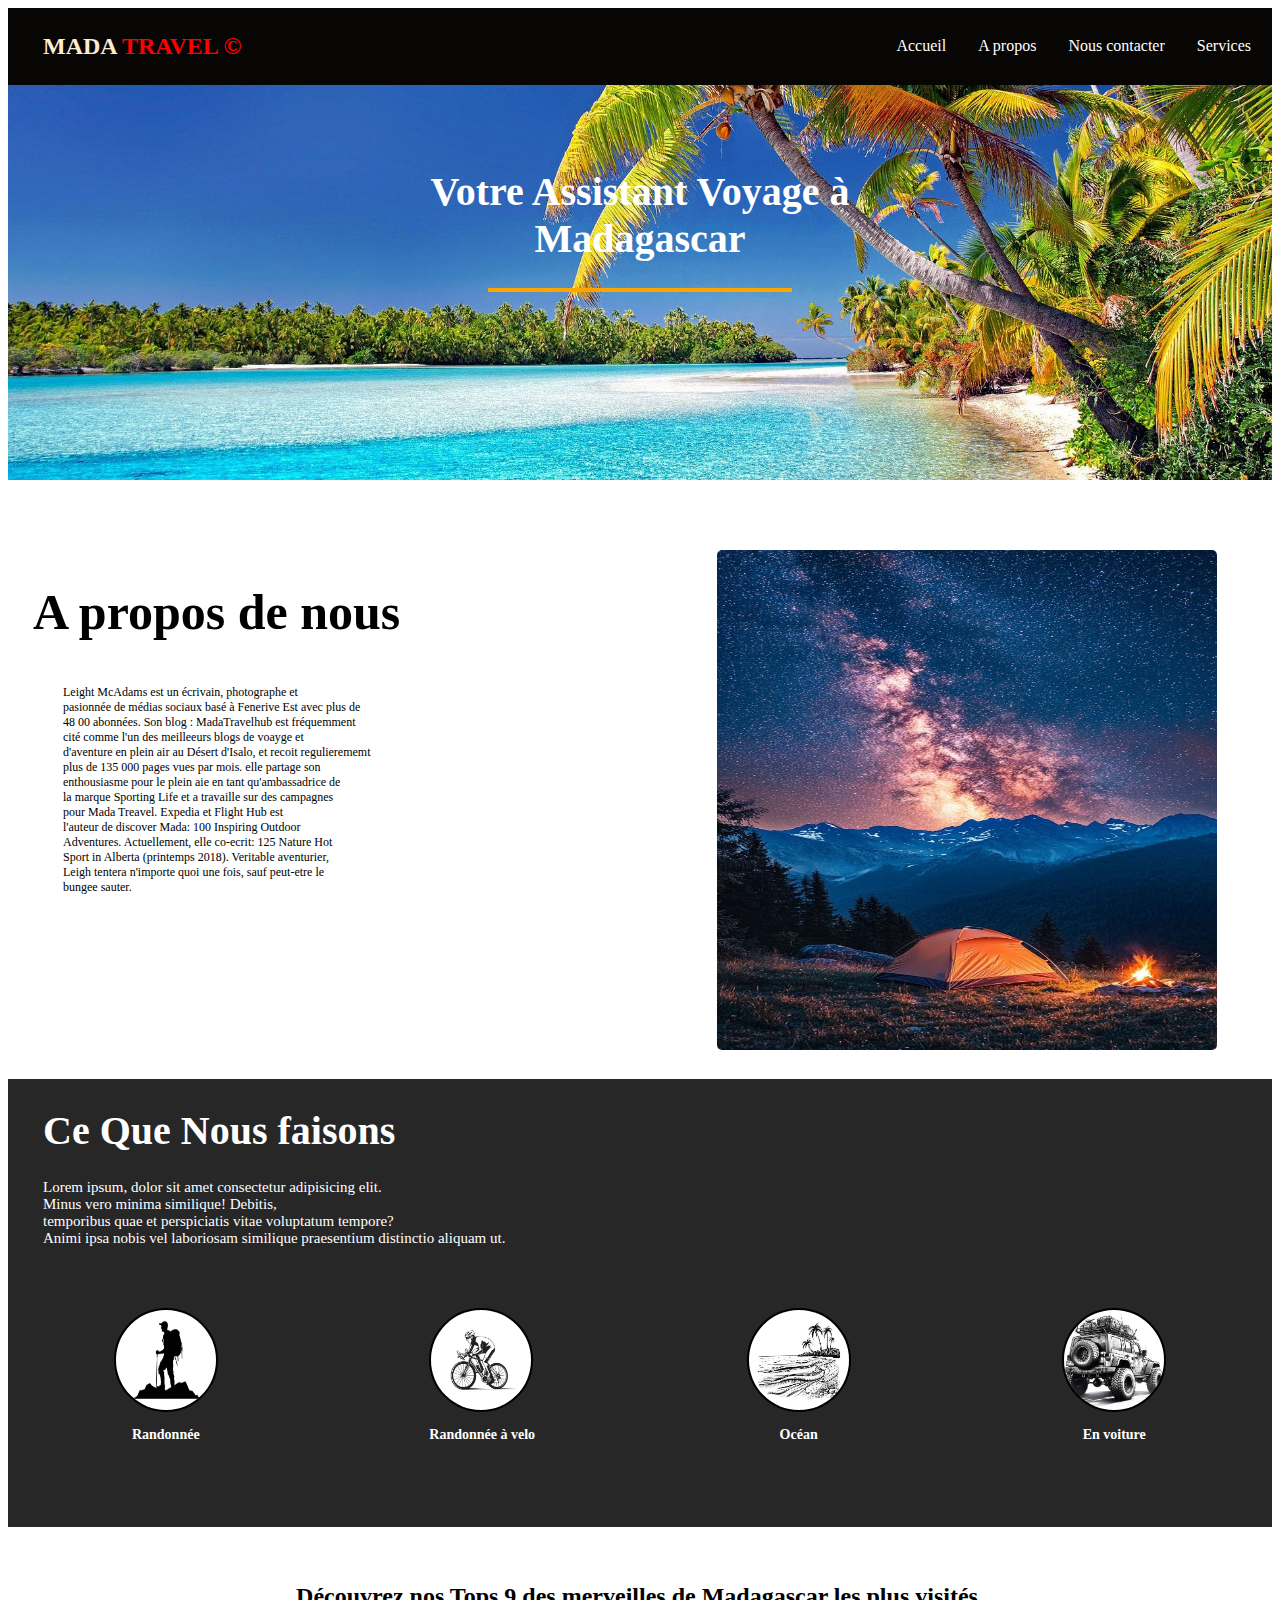
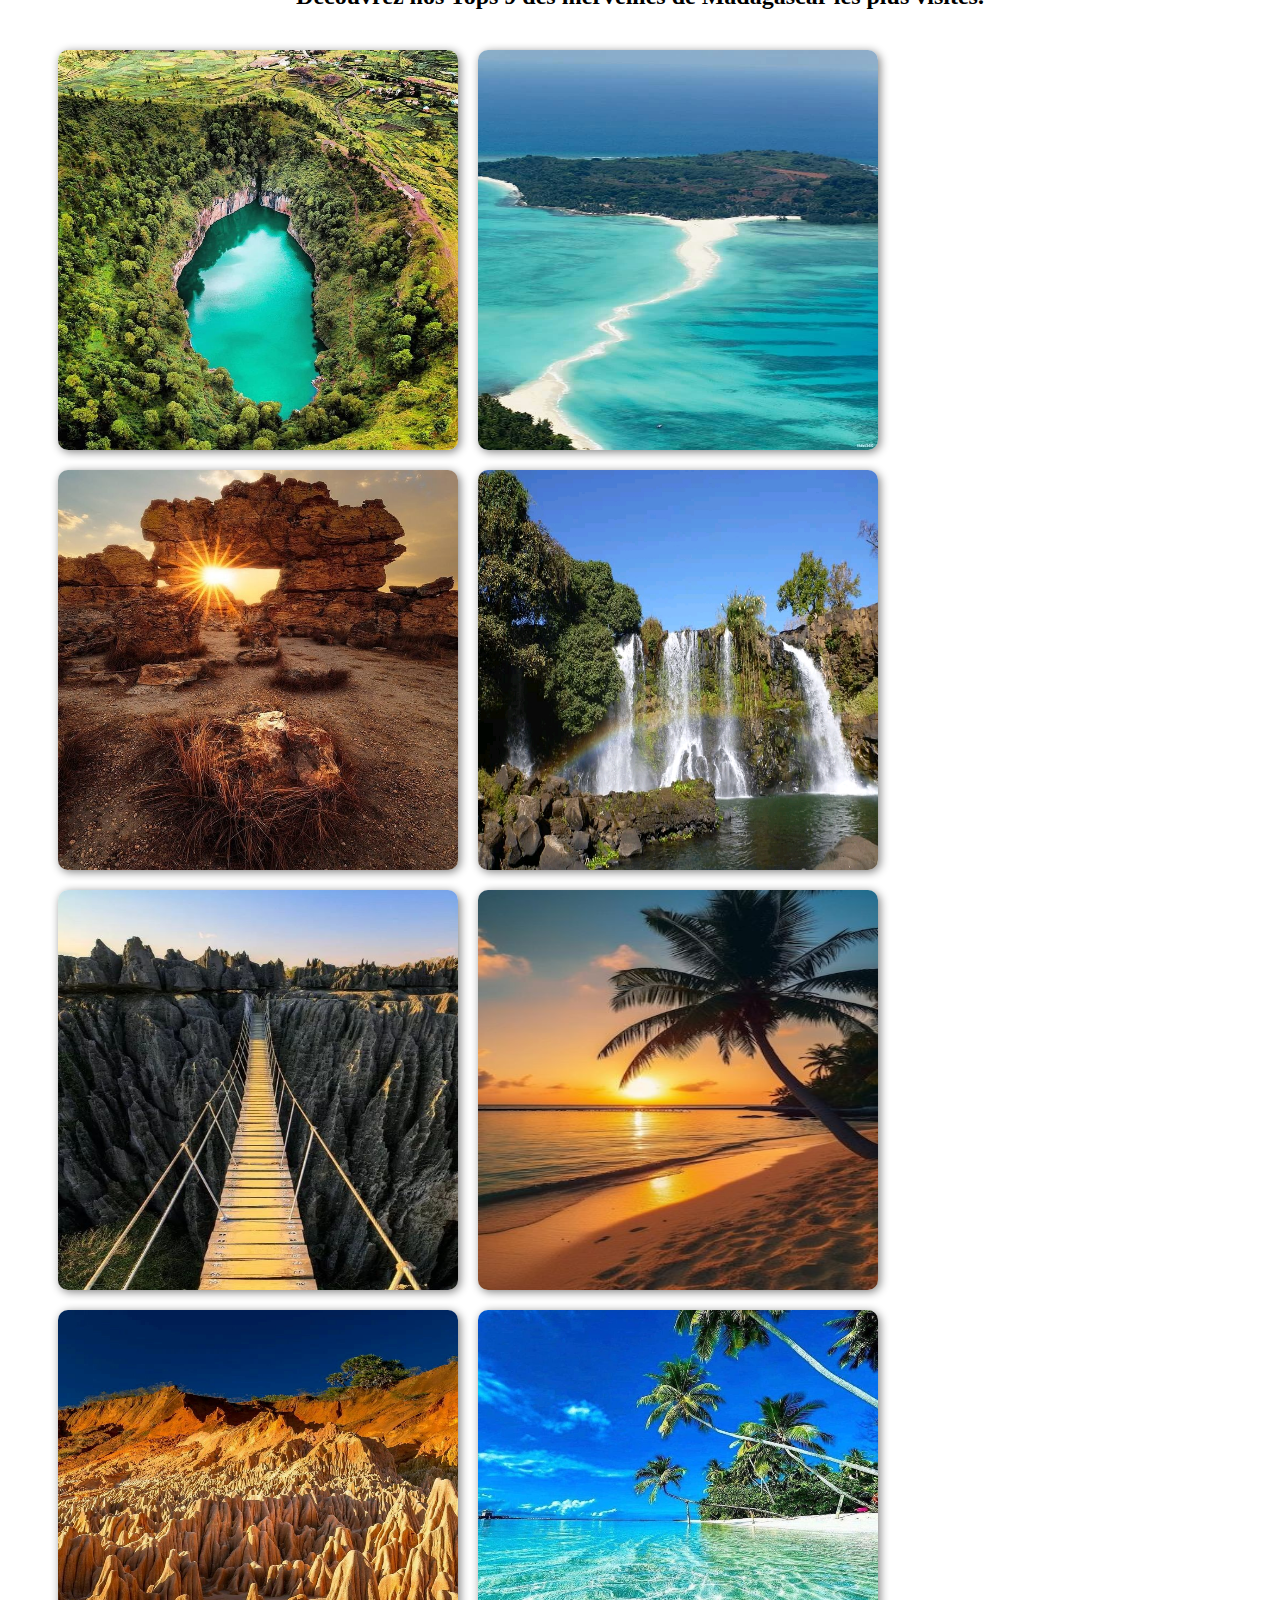
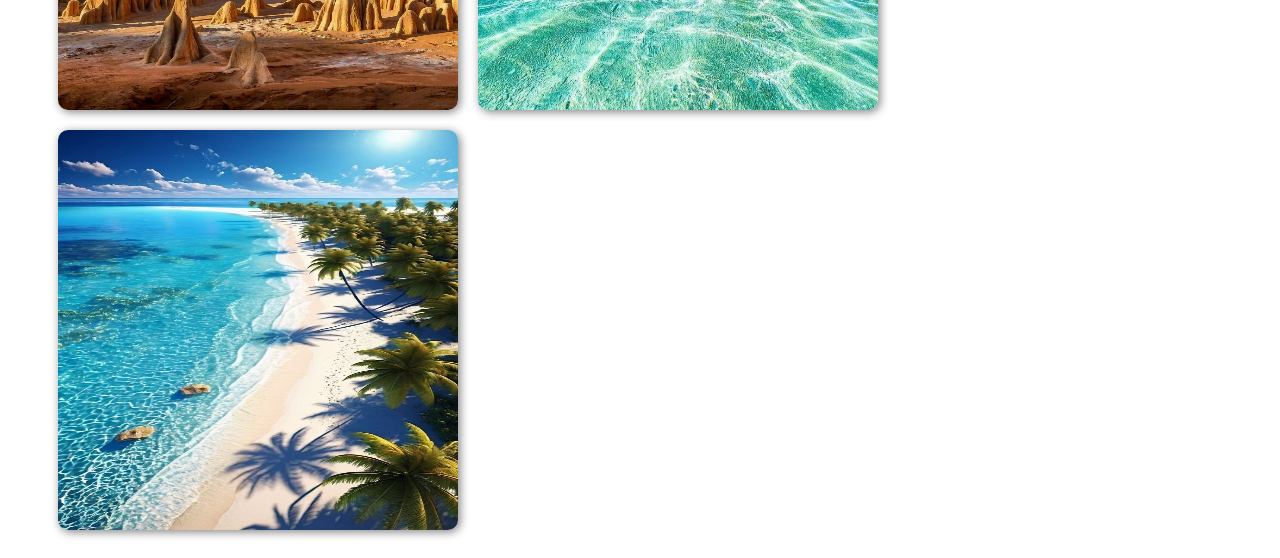
==== index.html @ a9b37504 "Message de validation" ====
<!DOCTYPE html>
<html lang="en">

<head>
    <meta charset="UTF-8">
    <meta name="viewport" content="width=device-width, initial-scale=1.0">
    <title>Document</title>
    <link rel="stylesheet" href="style.css" type="text/css">
    <link rel="stylesheet" href="fonts/fontawesome.css">
</head>

<body>
    <nav class="navbar">
        <div class="logo">
            <h2><span>MADA</span><span style="color: red;"> TRAVEL &copy</span></h2>
        </div>

        <div class="navbar-links">
            <ul>
                <li><a href="#" target="_blank">Accueil</a></li>
                <li><a href="about/about.html" target="_blank">A propos</a></li>
                <li><a href="contact/contact.html" target="_blank">Nous contacter</a></li>
                <li><a href="service/service.html" target="_blank">Services</a></li>
            </ul>
        </div>
    </nav>

    <body>
        <div class="container">
            <div class="text">
                <br><br>
                <h1>Votre Assistant Voyage à <br>
                    Madagascar</h1>
                <hr style="border: 2px solid orange; width: 300px;">
            </div>
        </div>
        <div>

            <div class="page">
                <div>
                    <h1 class="titre2">A propos de nous</h1>
                    <article>Leight McAdams est un écrivain, photographe et <br>
                        pasionnée de médias sociaux basé à Fenerive Est avec plus de <br>
                        48 00 abonnées. Son blog : MadaTravelhub est fréquemment <br> cité
                        comme l'un des meilleeurs blogs de voayge et <br>
                        d'aventure en plein air au Désert d'Isalo, et recoit regulierememt <br>
                        plus de 135 000 pages vues par mois. elle partage son <br>
                        enthousiasme pour le plein aie en tant qu'ambassadrice de <br>
                        la marque Sporting Life et a travaille sur des campagnes <br>
                        pour Mada Treavel. Expedia et Flight Hub est <br>
                        l'auteur de discover Mada: 100 Inspiring Outdoor <br>
                        Adventures. Actuellement, elle co-ecrit: 125 Nature Hot <br>
                        Sport in Alberta (printemps 2018). Veritable aventurier, <br>
                        Leigh tentera n'importe quoi une fois, sauf peut-etre le <br>
                        bungee sauter.
                    </article>
                </div>
                <div>
                    <img src="photo/a propos.jpg" alt="">
                </div>

            </div>
        </div>
        <section>
            <div class="container-flex">
                <div class="present">
                    <br>

                    <H1>Ce Que Nous faisons</H1>
                    <p>Lorem ipsum, dolor sit amet consectetur adipisicing elit. <br>
                        Minus vero minima similique! Debitis, <br>
                        temporibus quae et perspiciatis vitae voluptatum tempore? <br>
                        Animi ipsa nobis vel laboriosam similique
                        praesentium distinctio aliquam ut.
                    </p>
                </div>
            </div>
            <br><br>

            <div class="container">
                <div class="randonnée">
                    <img src="photo/homme.JPG" alt="randonnée" width="100px" height="100px"
                        style="border-radius: 120px; border: 2px solid black;">
                    <h2>Randonnée</h2>
                </div>
                <div class="randonnée_à_velo">
                    <img src="photo/velo.JPG" alt="velo" width="100px"
                        style="border-radius: 120px; border: 2px solid black;">
                    <h2>Randonnée à velo</h2>
                </div>
                <div class="Ocean">
                    <img src="photo/ocean.JPG" alt="Ocean" width="100px" height="100px"
                        style="border-radius: 120px; border: 2px solid black;">
                    <h2>Océan</h2>
                </div>
                <div class="Voiture">
                    <img src="photo/voiture.JPG" alt="Voiture" width="100px"
                        style="border-radius: 120px; border: 2px solid black;">
                    <h2>En voiture</h2>
                </div>

            </div>
            <br><br><br><br>
        </section>
        <br><br>
        <section class="sect">
            <h2 style="text-align: center;">Découvrez nos Tops 9 des merveilles de Madagascar les plus visités.</h2>
            <div class="lists">
                <div class="card">
                    <div class="front">
                        <img src="photo/tritriva.jpg" alt="1" width="400px" height="400px">
                    </div>
                    <div class="back">
                        <p style="text-align: center;"> <strong> Le Lac Tritriva, </strong><br><br>
                            situé à environ 20 kilomètres à l'ouest d'Antsirabe, <br>
                            est un lac de cratère volcanique niché dans les Hautes <br>
                            Terres centrales de Madagascar. <br><br>
                            Ce lac est réputé pour ses eaux aux teintes bleu-vert vibrantes, <br>
                            qui changent en fonction de la lumière et des <br>
                            conditions météorologiques2.</p>
                    </div>
                    <!--  -->

                </div>
                <div class="card">
                    <div class="front">
                        <img src="photo/iranja.jpg" alt="1" width="400px" height="400px">
                    </div>
                    <div class="back">
                        <p>Voici l'histoire de l'image 2.</p>
                    </div>
                </div>
                <div class="card">
                    <div class="front">
                        <img src="photo/soleil.jpg" alt="1" width="400px" height="400px">
                    </div>
                    <div class="back">
                        <p>Voici l'histoire de l'image 3.</p>
                    </div>
                </div>
                <div class="card">
                    <div class="front">
                        <img src="photo/sute.jpg" alt="1" width="400px" height="400px">
                    </div>
                    <div class="back">
                        <p>Voici l'histoire de l'image 4.</p>
                    </div>
                </div>
                <div class="card">
                    <div class="front">
                        <img src="photo/tetezana.jpg" alt="nos destinations" width="400px" height="400px">
                    </div>
                    <div class="back">
                        <p>Voici l'histoire de l'image 5.</p>
                    </div>
                </div>
                <div class="card">
                    <div class="front">
                        <img src="photo/fond fond.jpg" alt="1" width="400px" height="400px">
                    </div>
                    <div class="back">
                        <p>Voici l'histoire de l'image 6.</p>
                    </div>
                </div>
                <div class="card">
                    <div class="front">
                        <img src="photo/majamga.jpg" alt="1" width="400px" height="400px">
                    </div>
                    <div class="back">
                        <p>Voici l'histoire de l'image 7.</p>
                    </div>
                </div>
                <div class="card">
                    <div class="front">
                        <img src="photo/fond h1.jpg" alt="1" width="400px" height="400px">
                    </div>
                    <div class="back">
                        <p>Voici l'histoire de l'image 8.</p>
                    </div>
                </div>
                <div class="card">
                    <div class="front">
                        <img src="photo/plage.jpg" alt="1" width="400px" height="400px">
                    </div>
                    <div class="back">
                        <p>Voici l'histoire de l'image 9.</p>
                    </div>
                </div>
            </div>
        </section>

    </body>

</html>
---- style.css ----
.navbar {
    display: flex;
    justify-content: space-between;
    align-items: center;
    background-color: rgb(8, 5, 5);
    color: blanchedalmond;
    padding: 5px;
}


.navbar-links ul {
    margin: 0%;
    padding: 0%;
    display: flex;
    flex-wrap: wrap;
    list-style-type: none;
}

.navbar-links ul li a {
    text-decoration: none;
    color: white;
    display: block;
    padding: 1rem;
}

.navbar-links ul li a:hover {
    text-decoration: none;
    color: white;
    display: block;
    padding: 1rem;
    cursor: pointer;
    background-color: red;
    border-radius: 5px;
}

.logo h2 {
    margin-left: 30px;
}

.page {
    margin-top: -100px;
}

.text {
    background-image: url('photo/head.jpg');
    background-repeat: no-repeat;
    background-size: 100% auto;
    width: 100%;
    height: 200px;
    color: white;
    text-align: center;
    height: 500px;
    padding: 20px;


}

.text h1 {

    font-size: 40px;
}

.containers {}

.page {
    display: flex;
    flex-wrap: wrap;
    justify-content: space-between;
    padding: 25px;
}

.page article {
    font-size: 12px;
    padding: 10px;
    margin-left: 20px;
}

.titre2 {
    font-size: 50px;
    color: black;
    font-family: cursive;

}

.page img {

    height: 500px;
    width: 500px;
    margin-right: 30px;
    border-radius: 5px;


}


* {
    font-family: verdana;
}

section {
    background-color: rgb(39, 39, 39);
}

.present h1 {
    font-family: verdana;
    color: white;
    margin: 10px;
    font-size: 40px;
    padding-left: 10px;
    margin-left: 25px;

}

.present p {
    color: white;
    font-size: 15px;
    padding: 10px;
    margin-left: 25px;
    font-family: verdana;
}

.container {
    display: flex;
    flex-wrap: wrap;
    justify-content: space-around;

}

.container h2 {
    color: white;
    font-size: 14px;
    text-align: center;
    font-family: cursive;
}

.sect {
    background-color: white;
}

.lists {
    display: flex;
    flex-wrap: wrap;
    padding: 10px;
    margin-left: 30px;
}

.lists img {
    box-shadow: 2px 2px 10px grey;
    border-radius: 10px;
}

.lists .card {
    width: 400px;
    height: 400px;
    margin: 10px;
    perspective: 1000px;
}

.card {
    position: relative;
    width: 100%;
    height: 100%;
    transform-style: preserve-3d;
    transition: transform 0.8s;
}

.card:hover {
    transform: rotateY(180deg);
}

.front,
.back {
    position: absolute;
    width: 100%;
    height: 100%;
    backface-visibility: hidden;
}

.front {
    background-color: #fff;
}

.back {
    background-image: url(photo/tritriva.jpg);
    background-repeat: no-repeat;
    background-color: rgb(66, 65, 65);
    color: white;
    transform: rotateY(180deg);
    display: flex;
    align-items: center;
    justify-content: center;
    padding: 20px;
    box-sizing: border-box;
    border-radius: 10px;
    backdrop-filter: blur(20px);
}

.lists a {
    padding: 10px;
}
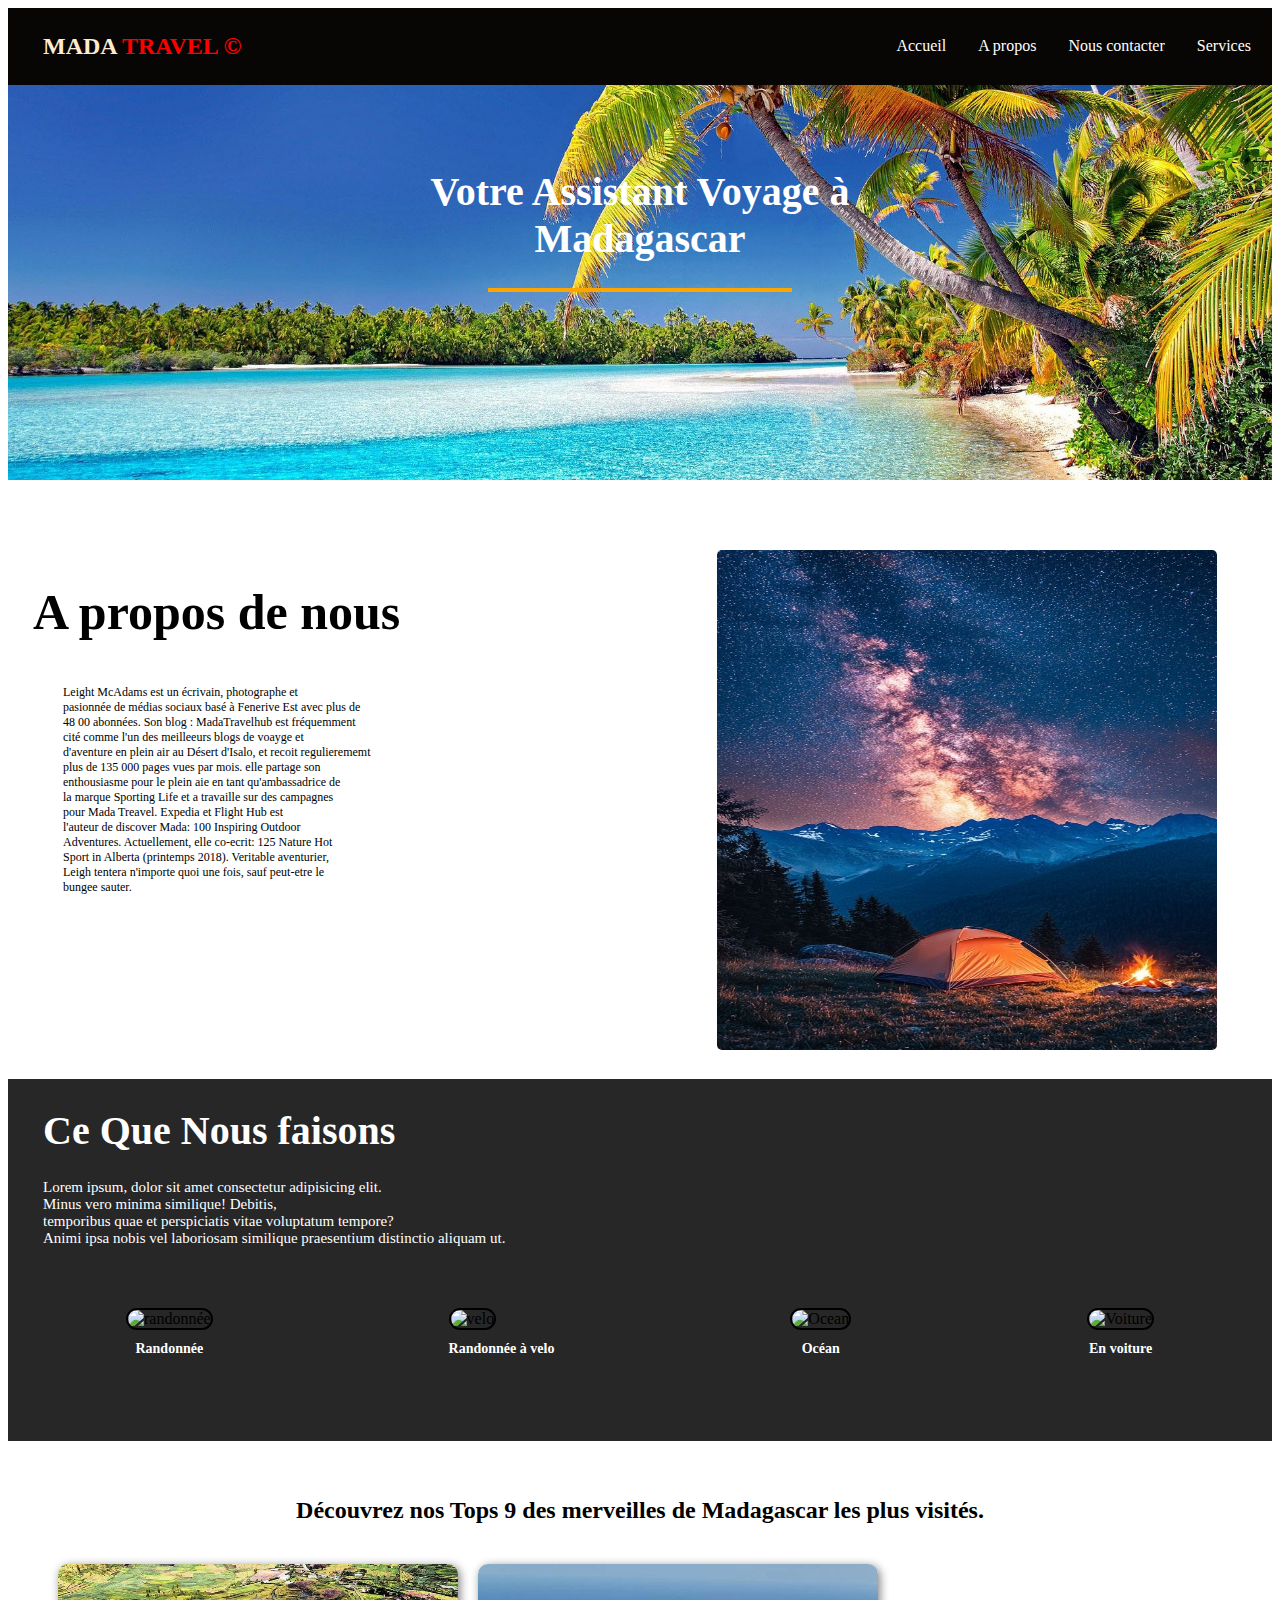
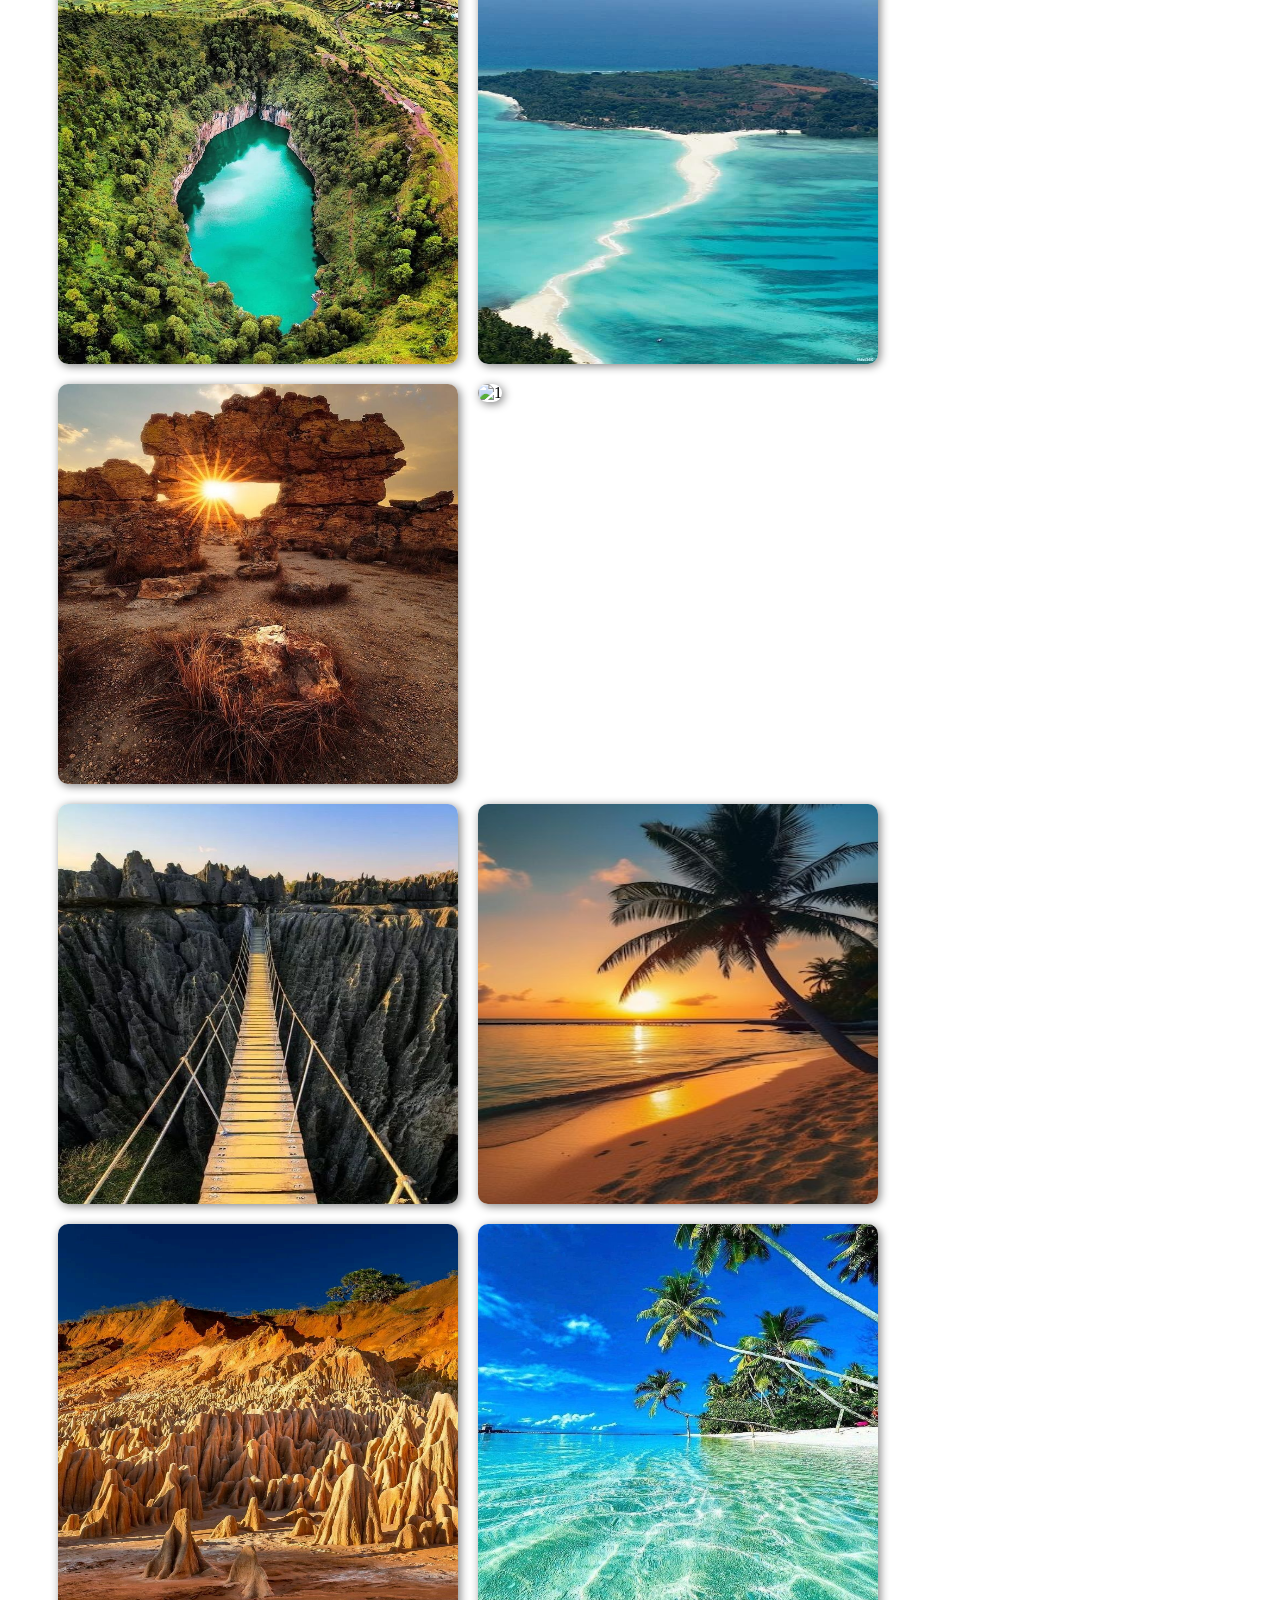
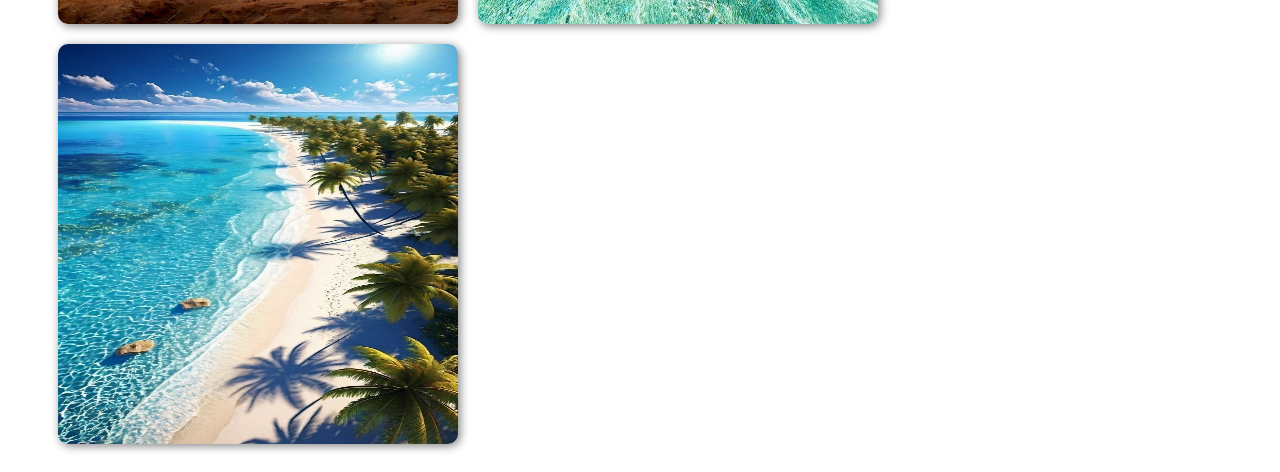
==== commit 9de80ceb: "modification page" ====
--- a/index.html
+++ b/index.html
@@ -127,7 +127,12 @@
                         <img src="photo/iranja.jpg" alt="1" width="400px" height="400px">
                     </div>
                     <div class="back">
-                        <p>Voici l'histoire de l'image 2.</p>
+                        <p style="text-align: center;"> <strong>NOSY Iranja</strong> <br><br>
+                            Nosy Iranja, se situe au large<br>
+                            de la fameuse cote nord-ouest de Madagscar, <br>
+                            baignant dans l'eau chaud du canal de Mozambique. <br>
+                            cette ile de l'ocean indien est en réalité formé de deux petits <br>
+                            ilots par un mince banc de sable blanc recouvert par l'eau à marée haute.</p>
                     </div>
                 </div>
                 <div class="card">
@@ -135,7 +140,10 @@
                         <img src="photo/soleil.jpg" alt="1" width="400px" height="400px">
                     </div>
                     <div class="back">
-                        <p>Voici l'histoire de l'image 3.</p>
+                        <p style="text-align: center;"> <strong>ISALO</strong><br><br>
+                            le parc national d'isalo est situé dans la région d'Ihorombe. <br>
+                            à environ 700 Km de la capital du pays. Il draine une population tres <br>
+                            importante de touristes. Ces dérnier sont attirés par ses nombreuses piscines naturelles</p>
                     </div>
                 </div>
                 <div class="card">
@@ -143,7 +151,11 @@
                         <img src="photo/sute.jpg" alt="1" width="400px" height="400px">
                     </div>
                     <div class="back">
-                        <p>Voici l'histoire de l'image 4.</p>
+                        <p style="text-align: center;"><strong>Chute de la lily</strong> <br><br>
+                            La Chute de la Lily se trouve dans la région d’Itasy,<br>
+                            District de Soavinandriana, Commune Ampefy. Elle est située à 5 km d’Ambodiamontana. <br>
+                            Pour y arriver, on passe par ces lieux : Mahiatrondro, Amparihy, <br>
+                            Antafofo.</p>
                     </div>
                 </div>
                 <div class="card">
@@ -151,7 +163,19 @@
                         <img src="photo/tetezana.jpg" alt="nos destinations" width="400px" height="400px">
                     </div>
                     <div class="back">
-                        <p>Voici l'histoire de l'image 5.</p>
+                        <p style="text-align: center;"><strong>Tsigy de BEMARAHA</strong><br><br>
+                            Le Parc National Bemaraha se trouve au Sud la Région Melaky, <br>
+                            à la limite Nord de la Région Menabe, <br>
+                            dans le centre Ouest de Madagascar. <br>
+                            Parc National classé Patrimoine Mondial au paysage de Tsingy de différentes formes où
+                            lémuriens, <br>
+                            oiseaux terrestres et aquatiques, chauves-souris, amphibiens, reptiles, <br>
+                            des mammifères endémiques et une flore de plus de 650 espèces de plantes sont répertoriés.
+
+                            Il constitue un château d’eau pour toute la partie en aval du plateau de Bemaraha, surtout
+                            au niveau du complexe Manambolomaty, qui est l’un des trois sites RAMSAR de Madagascar, et
+                            au niveau du grenier à riz de la région
+                        </p>
                     </div>
                 </div>
                 <div class="card">
--- a/style.css
+++ b/style.css
@@ -181,7 +181,7 @@
 }
 
 .back {
-    background-image: url(photo/tritriva.jpg);
+    background-image: url(photo/soleill.jpg);
     background-repeat: no-repeat;
     background-color: rgb(66, 65, 65);
     color: white;
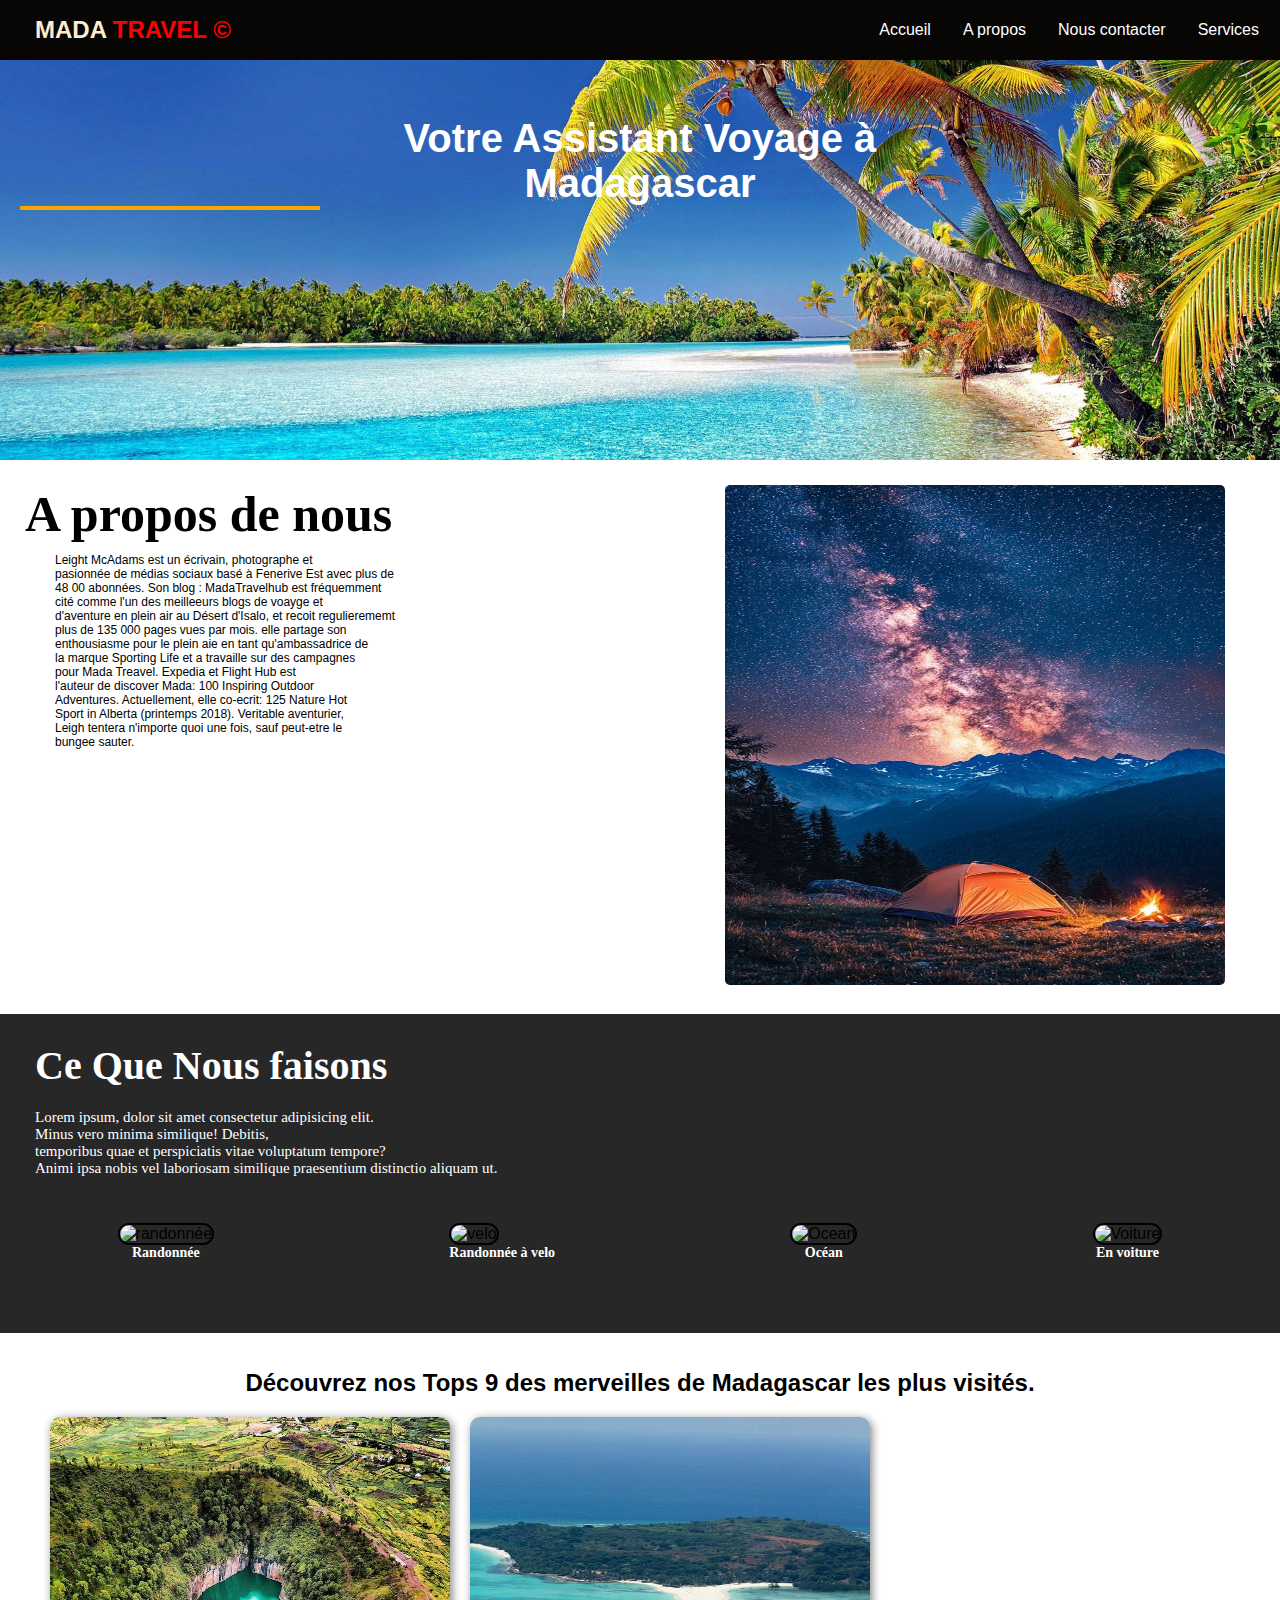
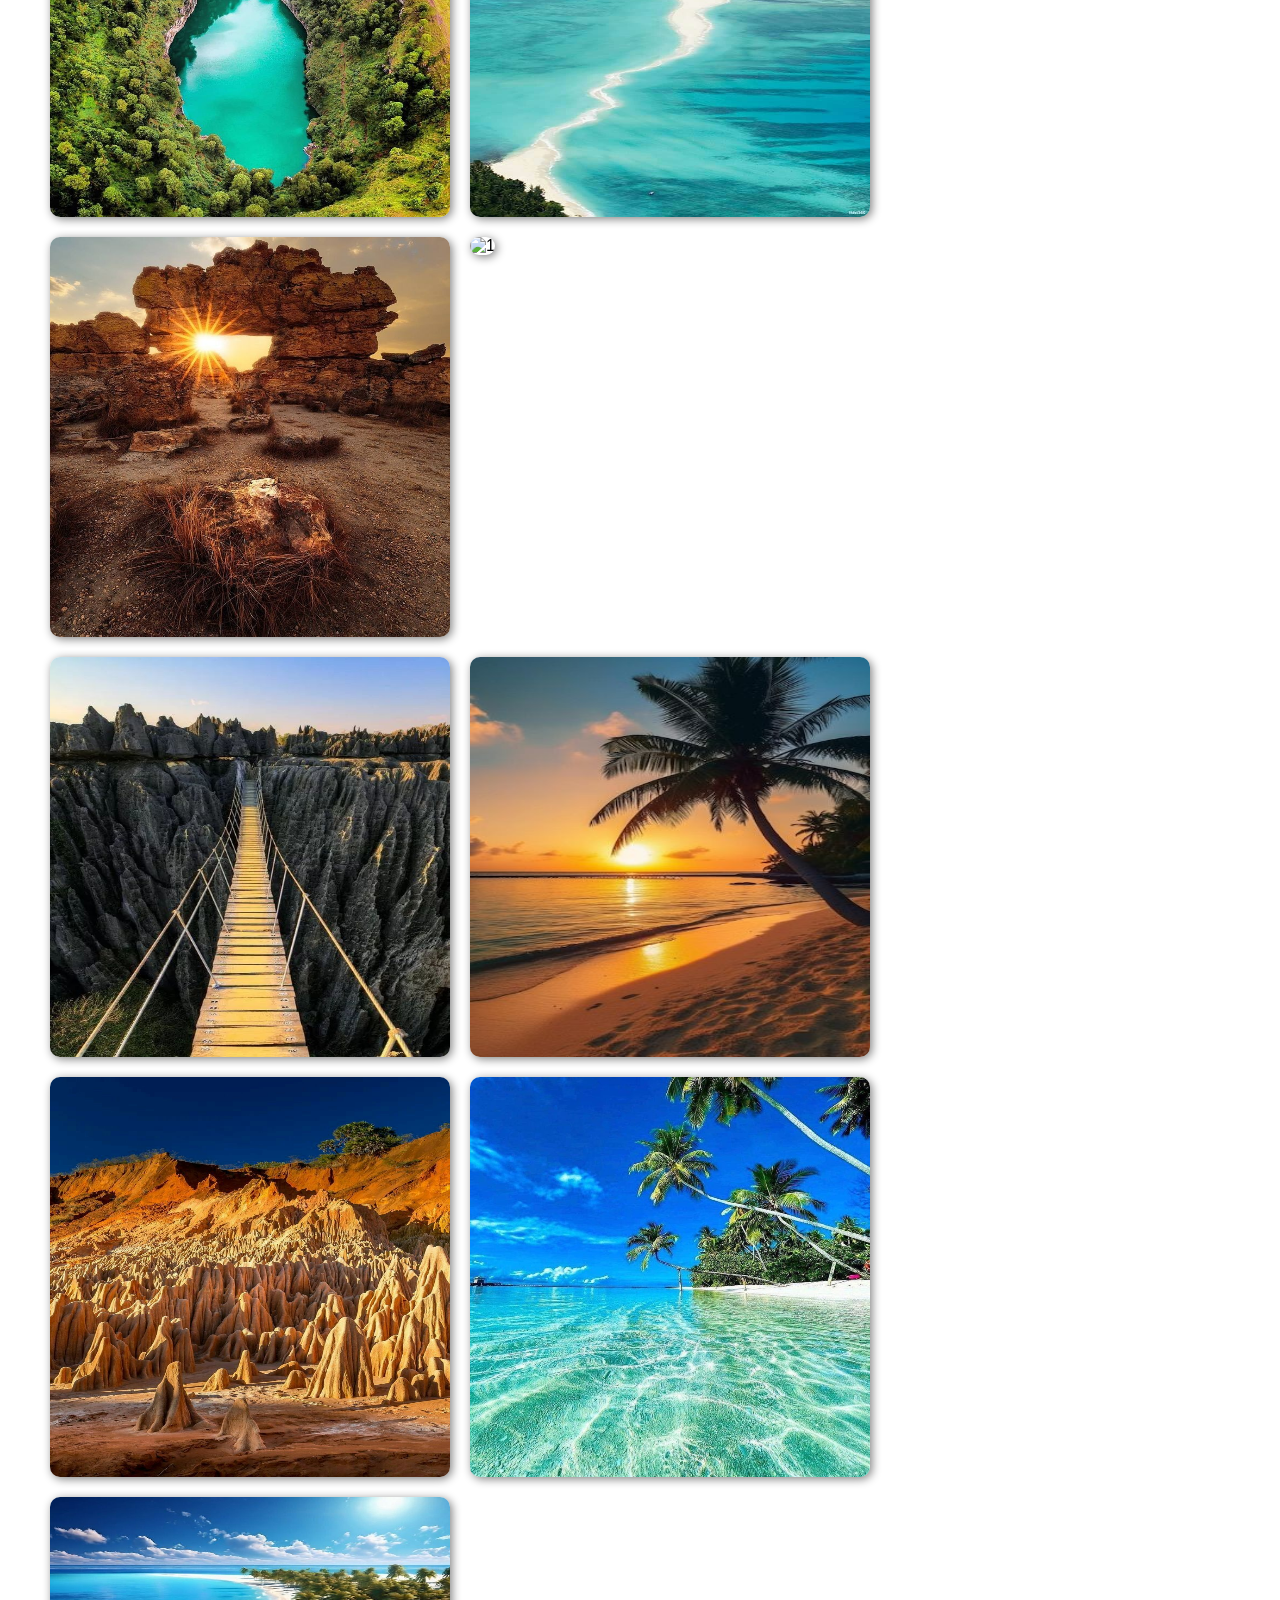
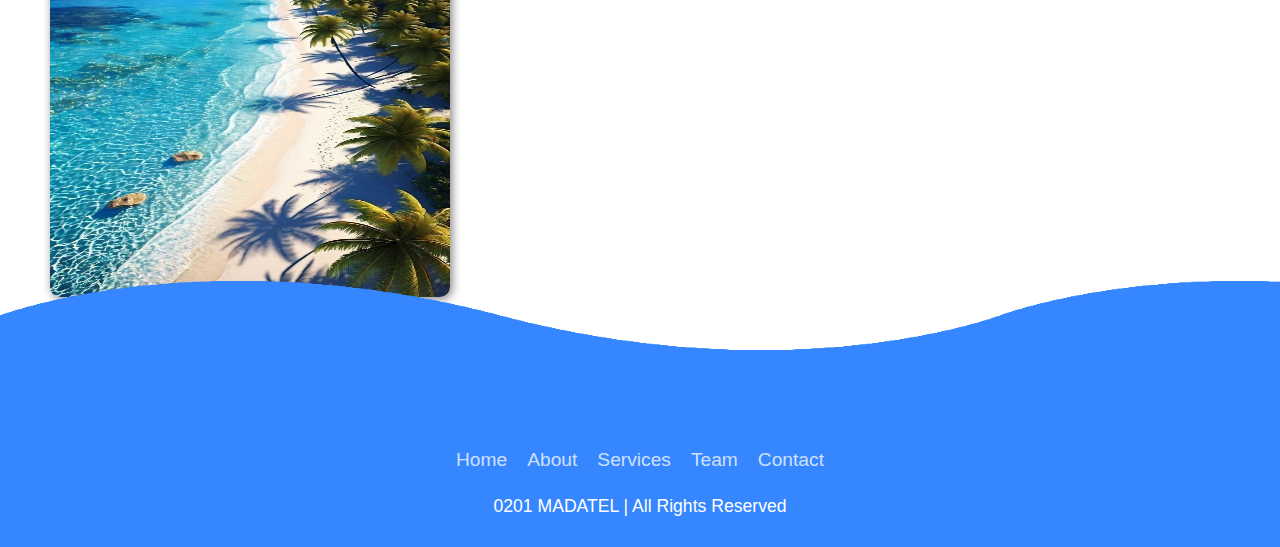
==== commit b837a8da: "premier committe de nantenaina vers main" ====
--- a/index.html
+++ b/index.html
@@ -212,7 +212,31 @@
                 </div>
             </div>
         </section>
-
+        <footer>
+            <div class="waves">
+                <div class="wave" id="wave1"></div>
+                <div class="wave" id="wave2"></div>
+                <div class="wave" id="wave3"></div>
+                <div class="wave" id="wave4"></div>
+            </div>
+            <ul class="social_icon">
+              <li><a href=""><ion-icon name="logo-facebook"></ion-icon></a></li>
+              <li><a href=""><ion-icon name="logo-twitter"></ion-icon></a></li>
+              <li><a href=""><ion-icon name="logo-linkedin"></ion-icon></a></li>
+              <li><a href=""><ion-icon name="logo-instagram"></ion-icon></a></li>
+            </ul>
+            <ul class="menu">
+                <li><a href="">Home</a></li>
+                <li><a href="">About</a></li>
+                <li><a href="">Services</a></li>
+                <li><a href="">Team</a></li>
+                <li><a href="">Contact</a></li>
+            </ul>
+             <p>0201 MADATEL | All Rights Reserved</p>
+         </footer>
+         <script type="module" src="https://unpkg.com/ionicons@7.1.0/dist/ionicons/ionicons.esm.js"></script>
+    <script nomodule src="https://unpkg.com/ionicons@7.1.0/dist/ionicons/ionicons.js"></script>
+    </html>      
     </body>
 
 </html>--- a/style.css
+++ b/style.css
@@ -197,4 +197,128 @@
 
 .lists a {
     padding: 10px;
-}+}
+@import url('https://fonts.googleapis.com/css?family=Poppins:200,300,400,500,600,700,800,900&display=swap');
+*
+{
+    margin: 0;
+    padding: 0;
+    box-sizing: border-box;
+    font-family: 'Poppins', sans-serif;
+}
+
+footer{
+    position: relative;
+    width: 100%;
+    background: #3586ff;
+    min-height: 100px;
+    padding: 20px 50px;
+    display: flex;
+    justify-content: center;
+    align-items: center;
+    flex-direction: column;
+    margin-top: 4rem;
+}
+footer .social_icon ,
+footer .menu
+{
+    position: relative;
+    display: flex;
+    justify-content: center;
+    align-items: center;
+    margin: 10px 0;
+    flex-wrap: wrap;
+}
+footer .social_icon li ,
+footer .menu
+{
+    list-style-type: none;
+}
+footer .social_icon li a 
+{
+    font-size: 2em;
+    color: #fff;
+    margin: 0 10px;
+    display: inline-block;
+    transition: 0.5s;
+}
+footer .social_icon li a:hover{
+    transform: translateY(-10px);
+}
+footer .menu li a
+{
+    font-size: 1.2em;
+    color: #fff;
+    margin: 0 10px;
+    display: inline-block;
+    text-decoration: none;
+    opacity: 0.75;
+}
+footer .menu li a:hover
+{
+   opacity: 1;
+}
+footer P{
+    color: #fff;
+    text-align: center;
+    margin-top: 15px;
+    margin-bottom: 10px;
+    font-size: 1.1em;
+}
+footer .wave{
+    position: absolute;
+    top: -100px;
+    left: 0;
+    width: 100%;
+    height: 100px;
+    background:  url(wave.png);
+    background-size: 1000px 100px;
+
+}
+footer .wave#wave1{
+    z-index: 1000;
+    opacity: 1;
+    bottom: 0;
+    animation: animateWave 4s linear infinite;
+}
+footer .wave#wave2{
+    z-index: 999;
+    opacity: 0.5;
+    bottom: 15px;
+    animation: animateWave_02 4s linear infinite;
+}
+footer .wave#wave3{
+    z-index: 1000;
+    opacity: 0.2;
+    bottom: 15px;
+    animation: animateWave 3s linear infinite;
+}
+footer .wave#wave2{
+    z-index: 999;
+    opacity: 0.7;
+    bottom: 20px;
+    animation: animateWave_02 3s linear infinite;
+}
+
+@keyframes animateWave{
+   0%
+   {
+    background-position-x: 1000px;
+   }
+   100%
+   {
+    background-position-x:0px;
+   }
+  
+}
+@keyframes animateWave_02{
+    0%
+    {
+     background-position-x: 1000px;
+    }
+    100%
+    {
+     background-position-x:1000px;
+    }
+   
+ }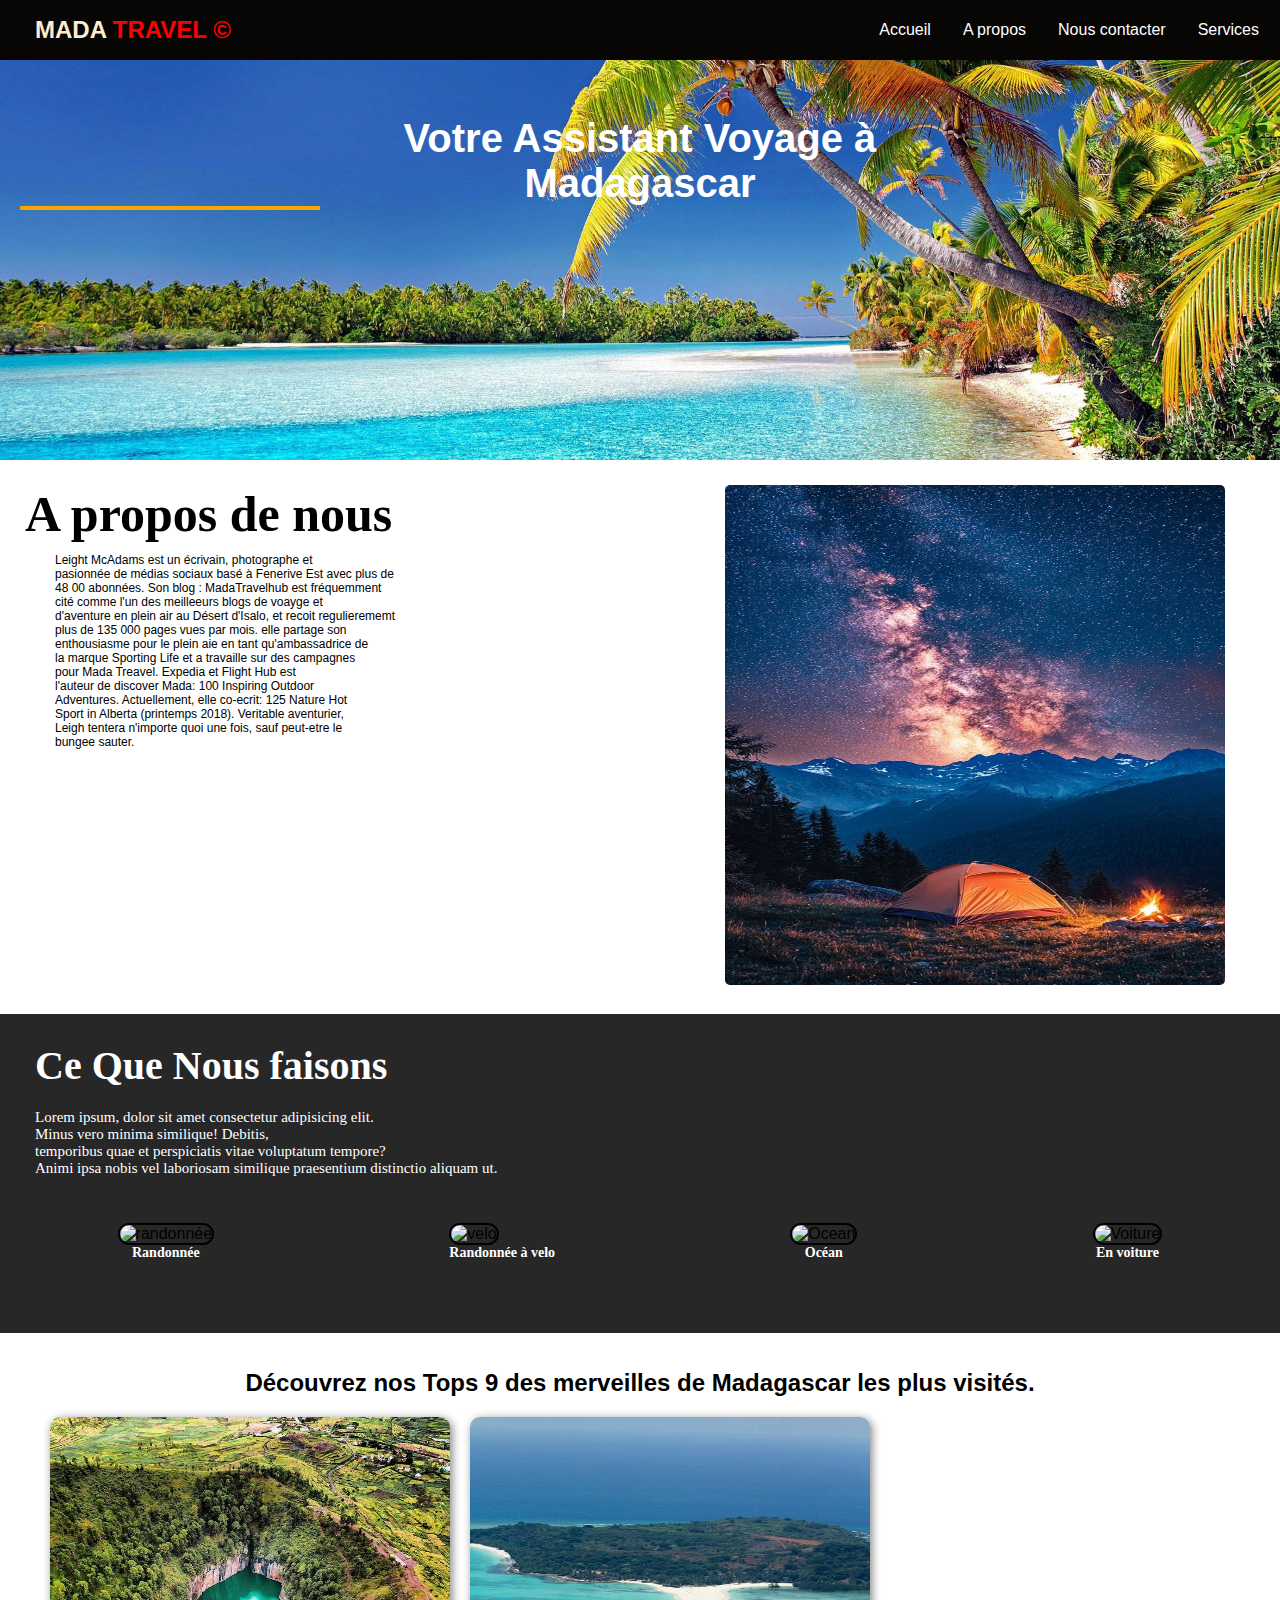
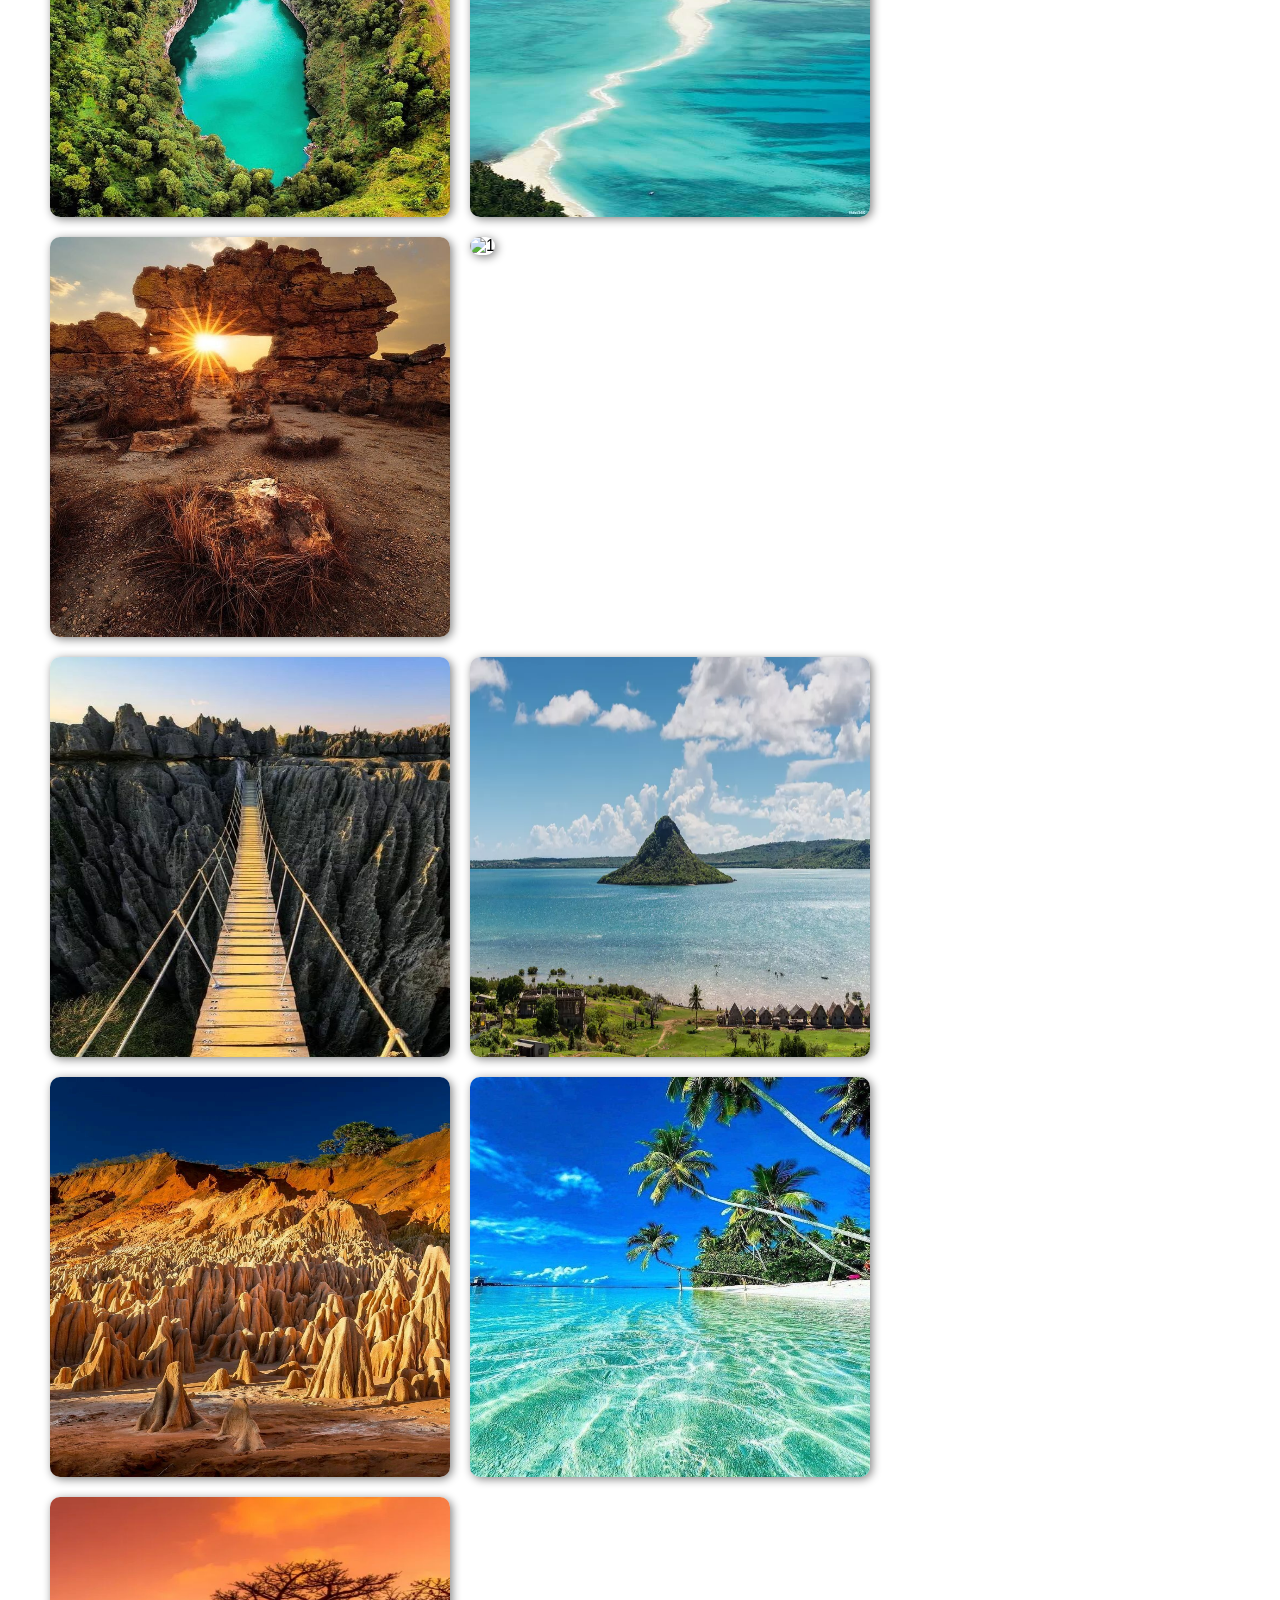
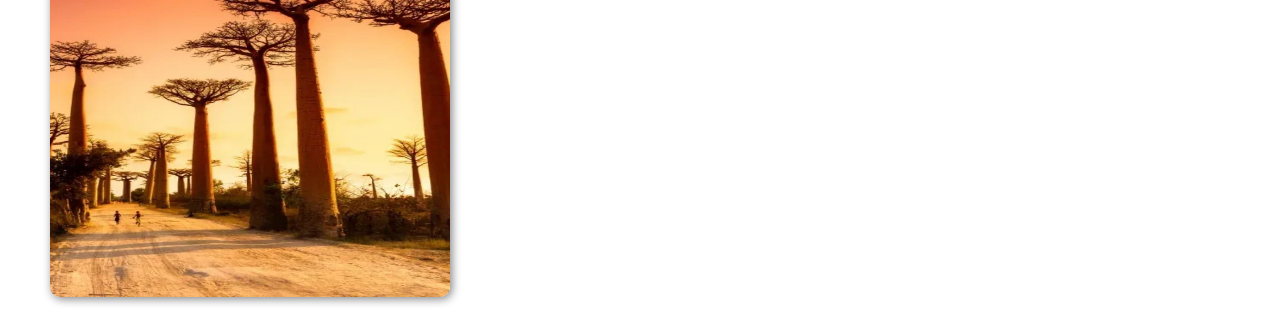
==== commit d682f3c9: "finition acceuil" ====
--- a/index.html
+++ b/index.html
@@ -180,10 +180,20 @@
                 </div>
                 <div class="card">
                     <div class="front">
-                        <img src="photo/fond fond.jpg" alt="1" width="400px" height="400px">
-                    </div>
-                    <div class="back">
-                        <p>Voici l'histoire de l'image 6.</p>
+                        <img src="photo/diego.webp" alt="1" width="400px" height="400px">
+                    </div>
+                    <div class="back">
+                        <p style="text-align: center;"> <strong>La mer d'Emeraude</strong> <br><br>
+                            La mer d'Émeraude est un lagon de Madagascar situé à l'entrée de la baie de Diego-Suarez,
+                            <br>
+                            à l'extrême Nord du pays. Site préservé du tourisme, <br>
+                            certains îlots déserts sont accessibles en embarquant sur des barques de pêcheurs depuis le
+                            village de Ramena.
+                            Il s'agit d'un vaste lagon caractérisé par une teinte turquoise due à sa faible profondeur
+                            en eau conjugué aux fonds sablonneux et est séparée de l'Océan Indien par une barrière de
+                            corail ainsi qu'un chapelet d'îlots. Les 3 principaux îlots sont Nosy Antaly Be, Nosy Diego
+                            et Nosy Suarez.
+                        </p>
                     </div>
                 </div>
                 <div class="card">
@@ -191,7 +201,16 @@
                         <img src="photo/majamga.jpg" alt="1" width="400px" height="400px">
                     </div>
                     <div class="back">
-                        <p>Voici l'histoire de l'image 7.</p>
+                        <p style="text-align: center;"><strong>AKARAFANTSIKA</strong> <br><br>
+                            Le parc est un refuge pour les lémuriens et les oiseaux endémiques. <br>
+                            Huit espèces de lémuriens ont été observées à Ankarafantsika dont les fameux Microcebus,
+                            <br>
+                            les plus petits primates au monde. 129 espèces d’oiseaux nichent dans la forêt
+                            d’Ankarafantsika, <br>
+                            véritable paradis des ornithologues. 75 d’entre elles en sont endémiques, <br>
+                            notamment le Pygargue de Madagascar, unique espèce de rapace diurne classée à l’état <br>
+                            critique (CR) en Afrique par l’IUCN en 2008.
+                        </p>
                     </div>
                 </div>
                 <div class="card">
@@ -199,44 +218,31 @@
                         <img src="photo/fond h1.jpg" alt="1" width="400px" height="400px">
                     </div>
                     <div class="back">
-                        <p>Voici l'histoire de l'image 8.</p>
-                    </div>
-                </div>
-                <div class="card">
-                    <div class="front">
-                        <img src="photo/plage.jpg" alt="1" width="400px" height="400px">
-                    </div>
-                    <div class="back">
-                        <p>Voici l'histoire de l'image 9.</p>
+                        <p style="text-align: center;"><strong>Antsanitia</strong><br><br>
+                            Antsanitia est l'une des pepites de l'ile. <br>
+                            Situe a quelque kilometre de Mahajanga, <br>
+                            Cette plage en vaut le detour! il est possible de se baigner dans une eau chaude et
+                            transparente, <br>
+                            d'apercevoir des lemurien et meme des baleines pour les plus chganceux! De plus, <br>
+                            cette plage de sable fin n'est pas soumise au touriste de massa. <br>
+                            Cachee par les forets et reliee par une route en terre, Antsanitia est bien gardee.</p>
+                    </div>
+                </div>
+                <div class="card">
+                    <div class="front">
+                        <img src="photo/baobab.jpg" alt="1" width="400px" height="400px">
+                    </div>
+                    <div class="back">
+                        <p style="text-align: center;"> <strong>Aller de baobab</strong><br><br>
+                            L'aller de baobab fait partie des plus beaux sites de la grande ile. <br>
+                            Veritable patrimoine national, <br>
+                            ce lieu, non loin de Morondava, <br>
+                            est incontournable lors d'un voyage au <strong>centre ouest de Madagascar</strong></p>
                     </div>
                 </div>
             </div>
         </section>
-        <footer>
-            <div class="waves">
-                <div class="wave" id="wave1"></div>
-                <div class="wave" id="wave2"></div>
-                <div class="wave" id="wave3"></div>
-                <div class="wave" id="wave4"></div>
-            </div>
-            <ul class="social_icon">
-              <li><a href=""><ion-icon name="logo-facebook"></ion-icon></a></li>
-              <li><a href=""><ion-icon name="logo-twitter"></ion-icon></a></li>
-              <li><a href=""><ion-icon name="logo-linkedin"></ion-icon></a></li>
-              <li><a href=""><ion-icon name="logo-instagram"></ion-icon></a></li>
-            </ul>
-            <ul class="menu">
-                <li><a href="">Home</a></li>
-                <li><a href="">About</a></li>
-                <li><a href="">Services</a></li>
-                <li><a href="">Team</a></li>
-                <li><a href="">Contact</a></li>
-            </ul>
-             <p>0201 MADATEL | All Rights Reserved</p>
-         </footer>
-         <script type="module" src="https://unpkg.com/ionicons@7.1.0/dist/ionicons/ionicons.esm.js"></script>
-    <script nomodule src="https://unpkg.com/ionicons@7.1.0/dist/ionicons/ionicons.js"></script>
-    </html>      
+
     </body>
 
 </html>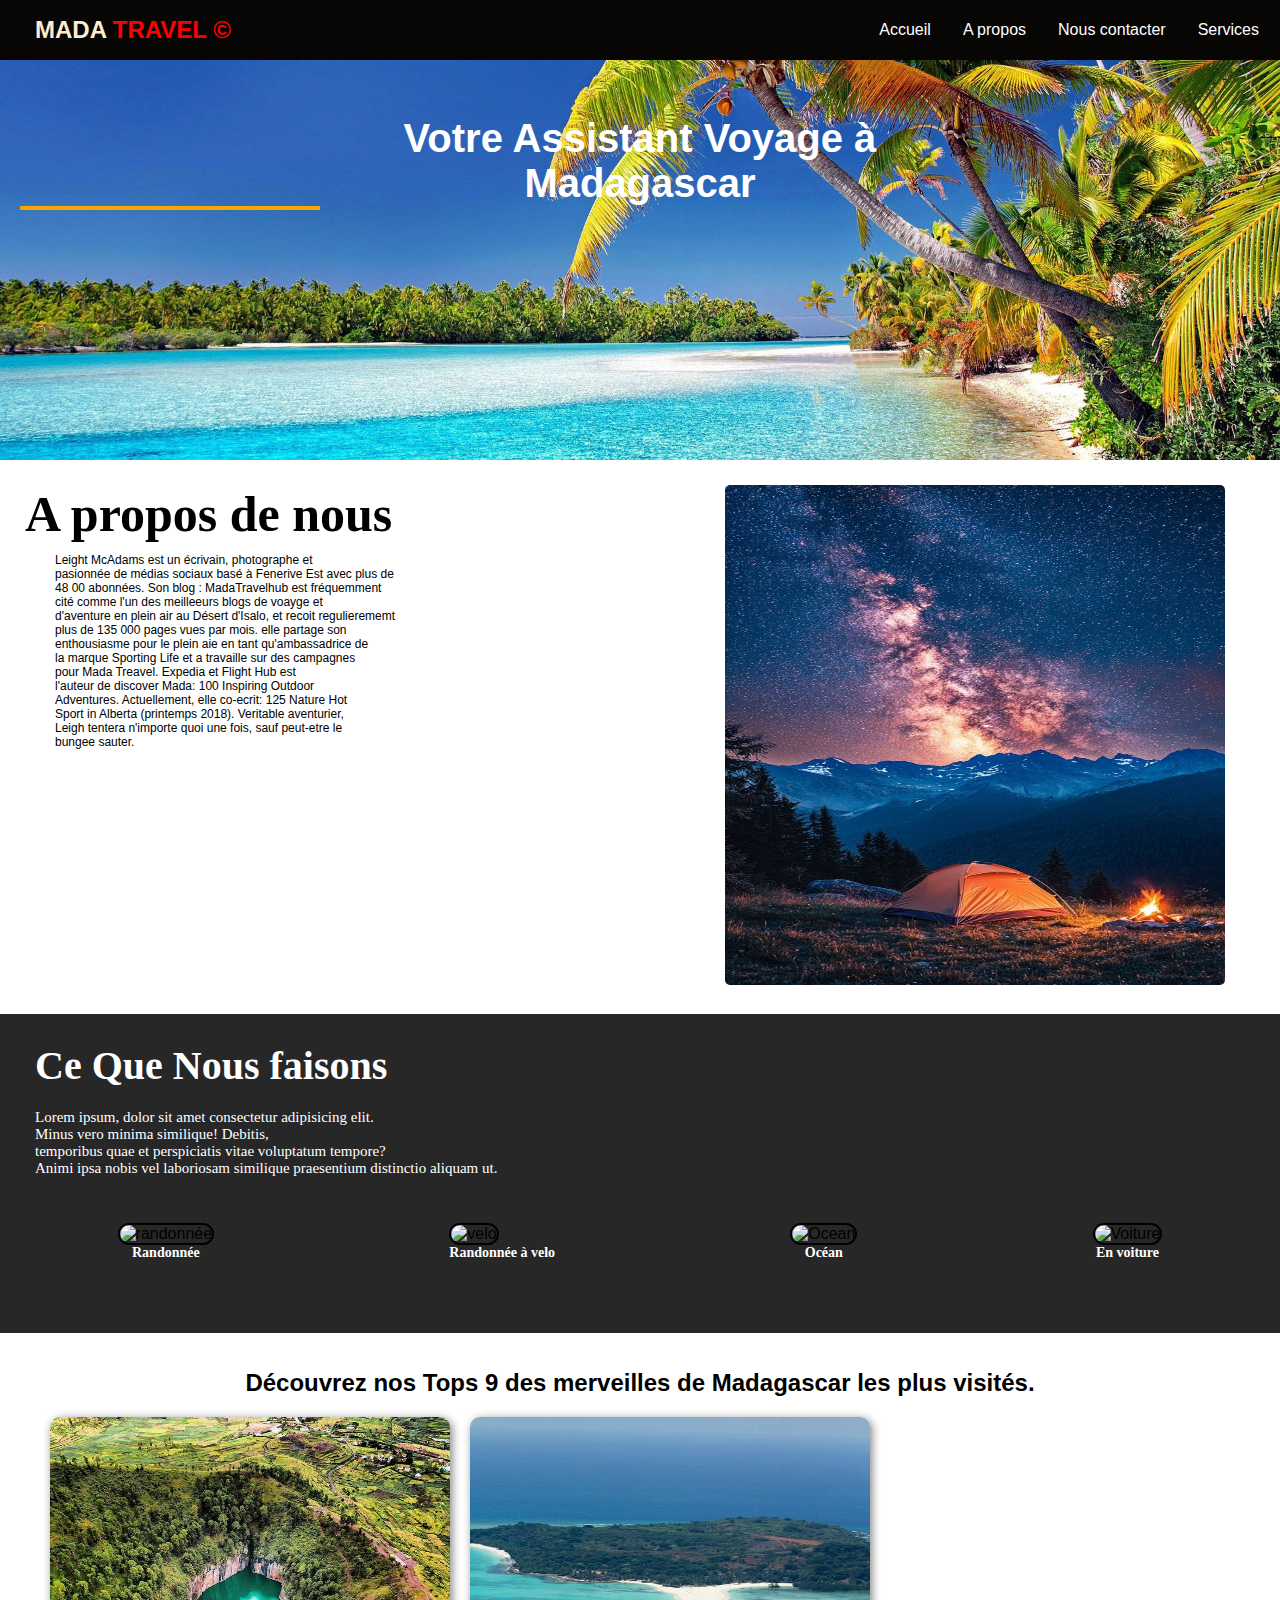
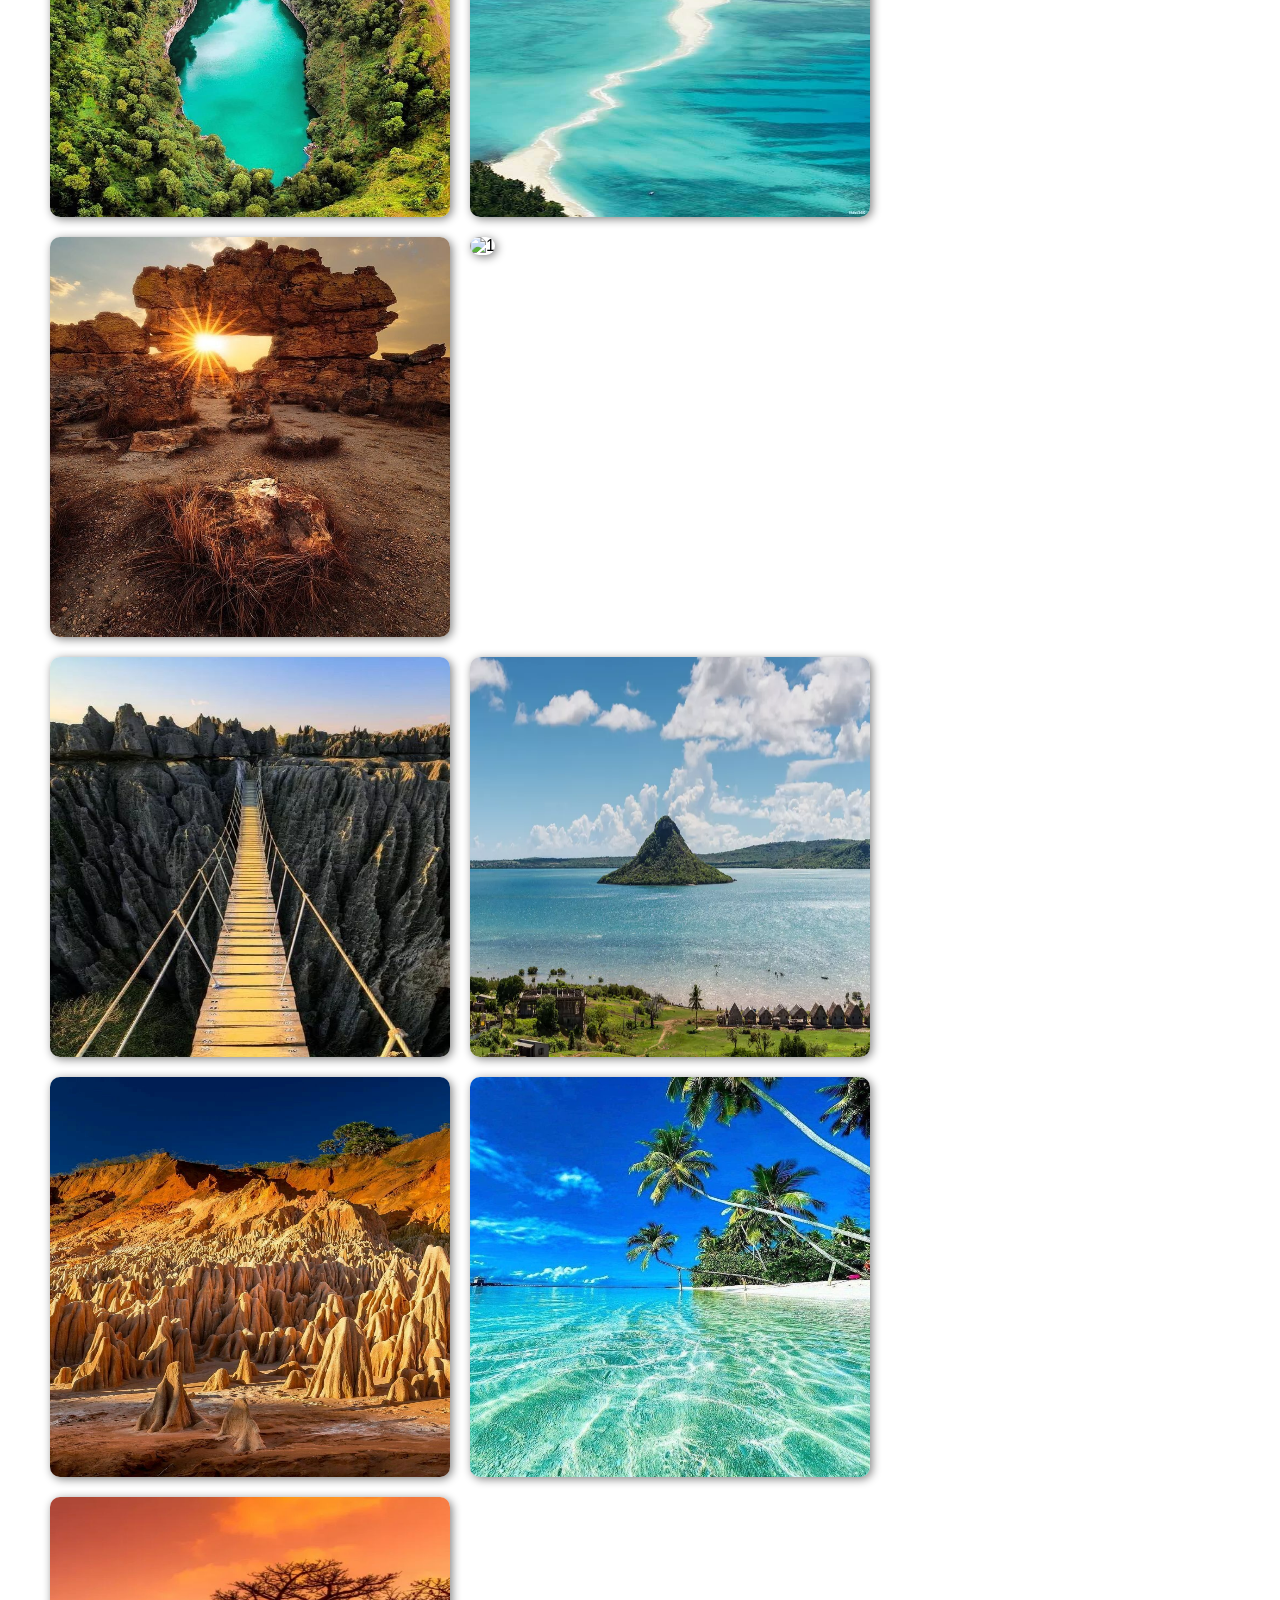
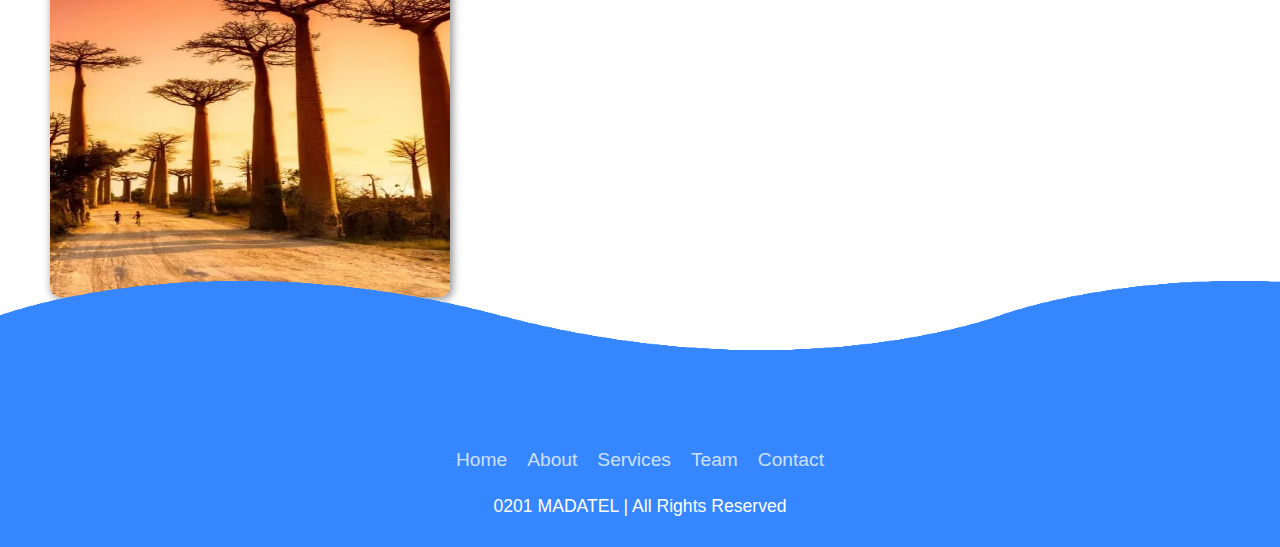
==== commit af9dc77e: "finition acceuil" ====
--- a/index.html
+++ b/index.html
@@ -242,7 +242,31 @@
                 </div>
             </div>
         </section>
-
+        <footer>
+            <div class="waves">
+                <div class="wave" id="wave1"></div>
+                <div class="wave" id="wave2"></div>
+                <div class="wave" id="wave3"></div>
+                <div class="wave" id="wave4"></div>
+            </div>
+            <ul class="social_icon">
+              <li><a href=""><ion-icon name="logo-facebook"></ion-icon></a></li>
+              <li><a href=""><ion-icon name="logo-twitter"></ion-icon></a></li>
+              <li><a href=""><ion-icon name="logo-linkedin"></ion-icon></a></li>
+              <li><a href=""><ion-icon name="logo-instagram"></ion-icon></a></li>
+            </ul>
+            <ul class="menu">
+                <li><a href="">Home</a></li>
+                <li><a href="">About</a></li>
+                <li><a href="">Services</a></li>
+                <li><a href="">Team</a></li>
+                <li><a href="">Contact</a></li>
+            </ul>
+             <p>0201 MADATEL | All Rights Reserved</p>
+         </footer>
+         <script type="module" src="https://unpkg.com/ionicons@7.1.0/dist/ionicons/ionicons.esm.js"></script>
+    <script nomodule src="https://unpkg.com/ionicons@7.1.0/dist/ionicons/ionicons.js"></script>
+    </html>      
     </body>
 
 </html>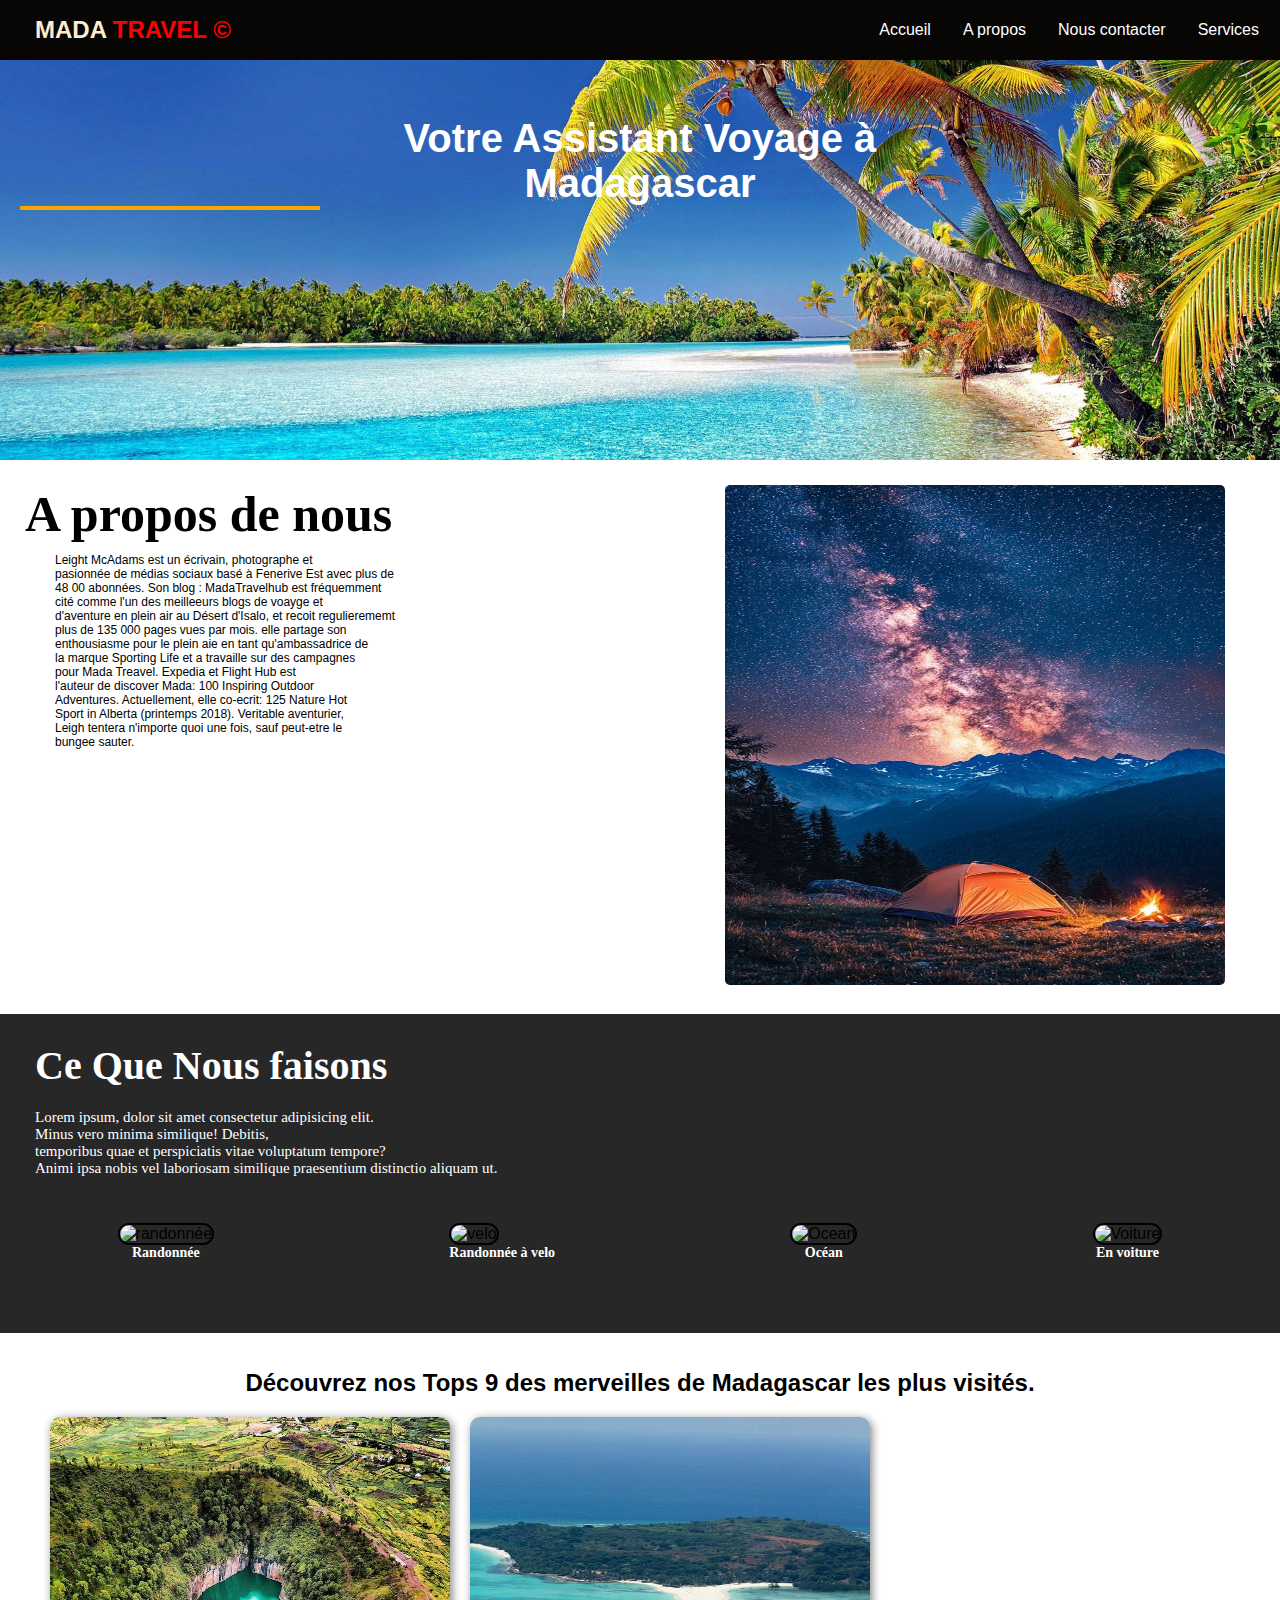
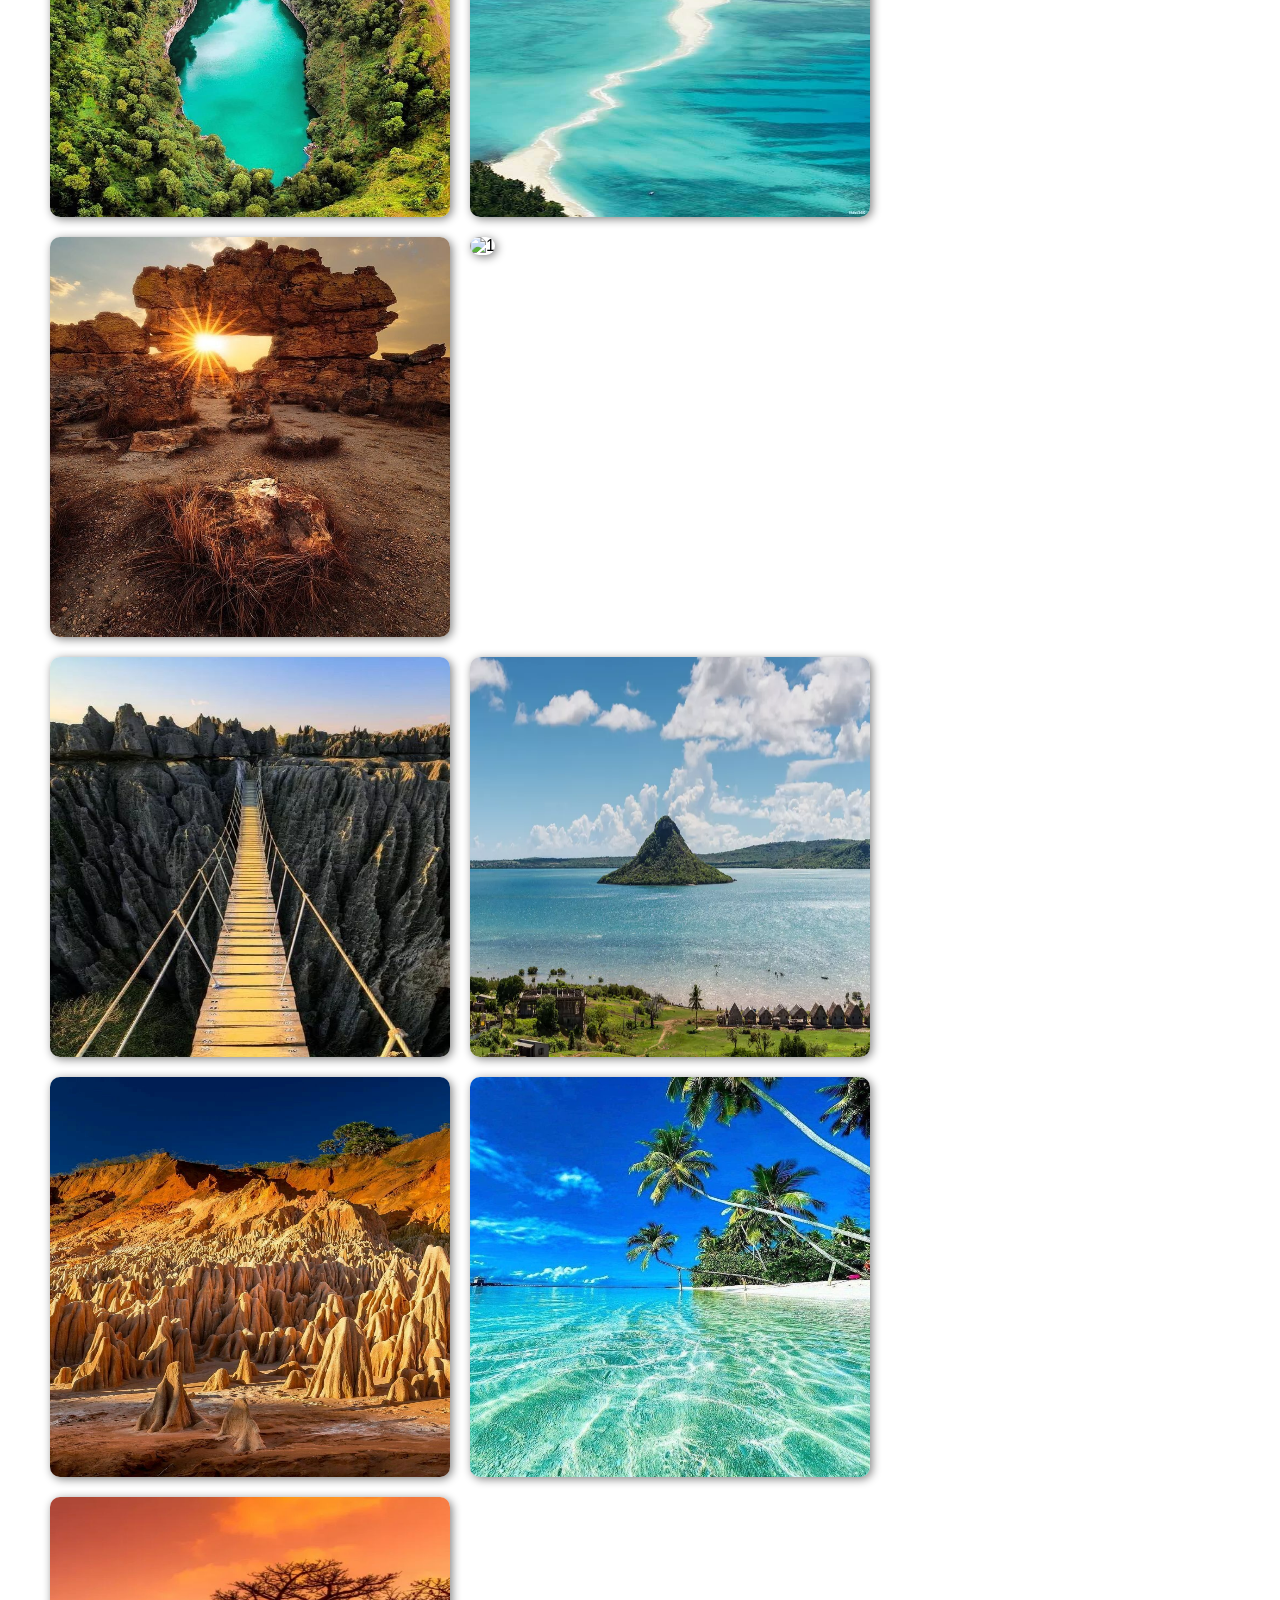
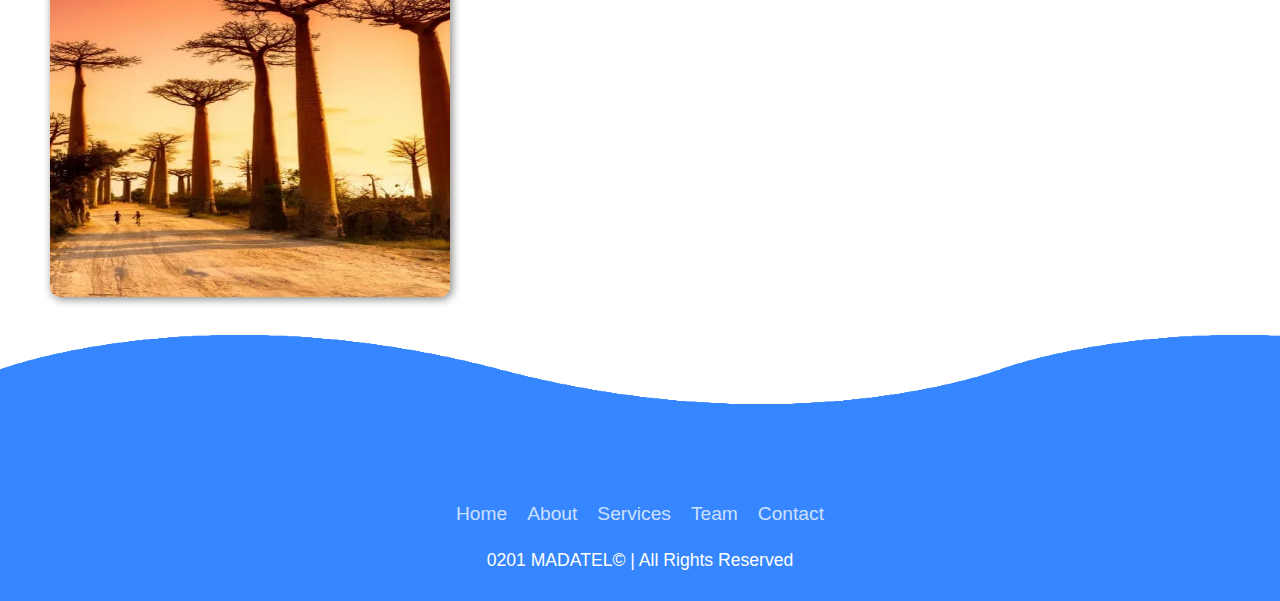
==== commit 8e53de00: "suite" ====
--- a/index.html
+++ b/index.html
@@ -241,7 +241,7 @@
                     </div>
                 </div>
             </div>
-        </section>
+        </section><br><br><br>
         <footer>
             <div class="waves">
                 <div class="wave" id="wave1"></div>
@@ -250,10 +250,10 @@
                 <div class="wave" id="wave4"></div>
             </div>
             <ul class="social_icon">
-              <li><a href=""><ion-icon name="logo-facebook"></ion-icon></a></li>
-              <li><a href=""><ion-icon name="logo-twitter"></ion-icon></a></li>
-              <li><a href=""><ion-icon name="logo-linkedin"></ion-icon></a></li>
-              <li><a href=""><ion-icon name="logo-instagram"></ion-icon></a></li>
+                <li><a href=""><ion-icon name="logo-facebook"></ion-icon></a></li>
+                <li><a href=""><ion-icon name="logo-twitter"></ion-icon></a></li>
+                <li><a href=""><ion-icon name="logo-linkedin"></ion-icon></a></li>
+                <li><a href=""><ion-icon name="logo-instagram"></ion-icon></a></li>
             </ul>
             <ul class="menu">
                 <li><a href="">Home</a></li>
@@ -262,11 +262,12 @@
                 <li><a href="">Team</a></li>
                 <li><a href="">Contact</a></li>
             </ul>
-             <p>0201 MADATEL | All Rights Reserved</p>
-         </footer>
-         <script type="module" src="https://unpkg.com/ionicons@7.1.0/dist/ionicons/ionicons.esm.js"></script>
-    <script nomodule src="https://unpkg.com/ionicons@7.1.0/dist/ionicons/ionicons.js"></script>
-    </html>      
-    </body>
+            <p>0201 MADATEL&copy; | All Rights Reserved</p>
+        </footer>
+        <script type="module" src="https://unpkg.com/ionicons@7.1.0/dist/ionicons/ionicons.esm.js"></script>
+        <script nomodule src="https://unpkg.com/ionicons@7.1.0/dist/ionicons/ionicons.js"></script>
+
+</html>
+</body>
 
 </html>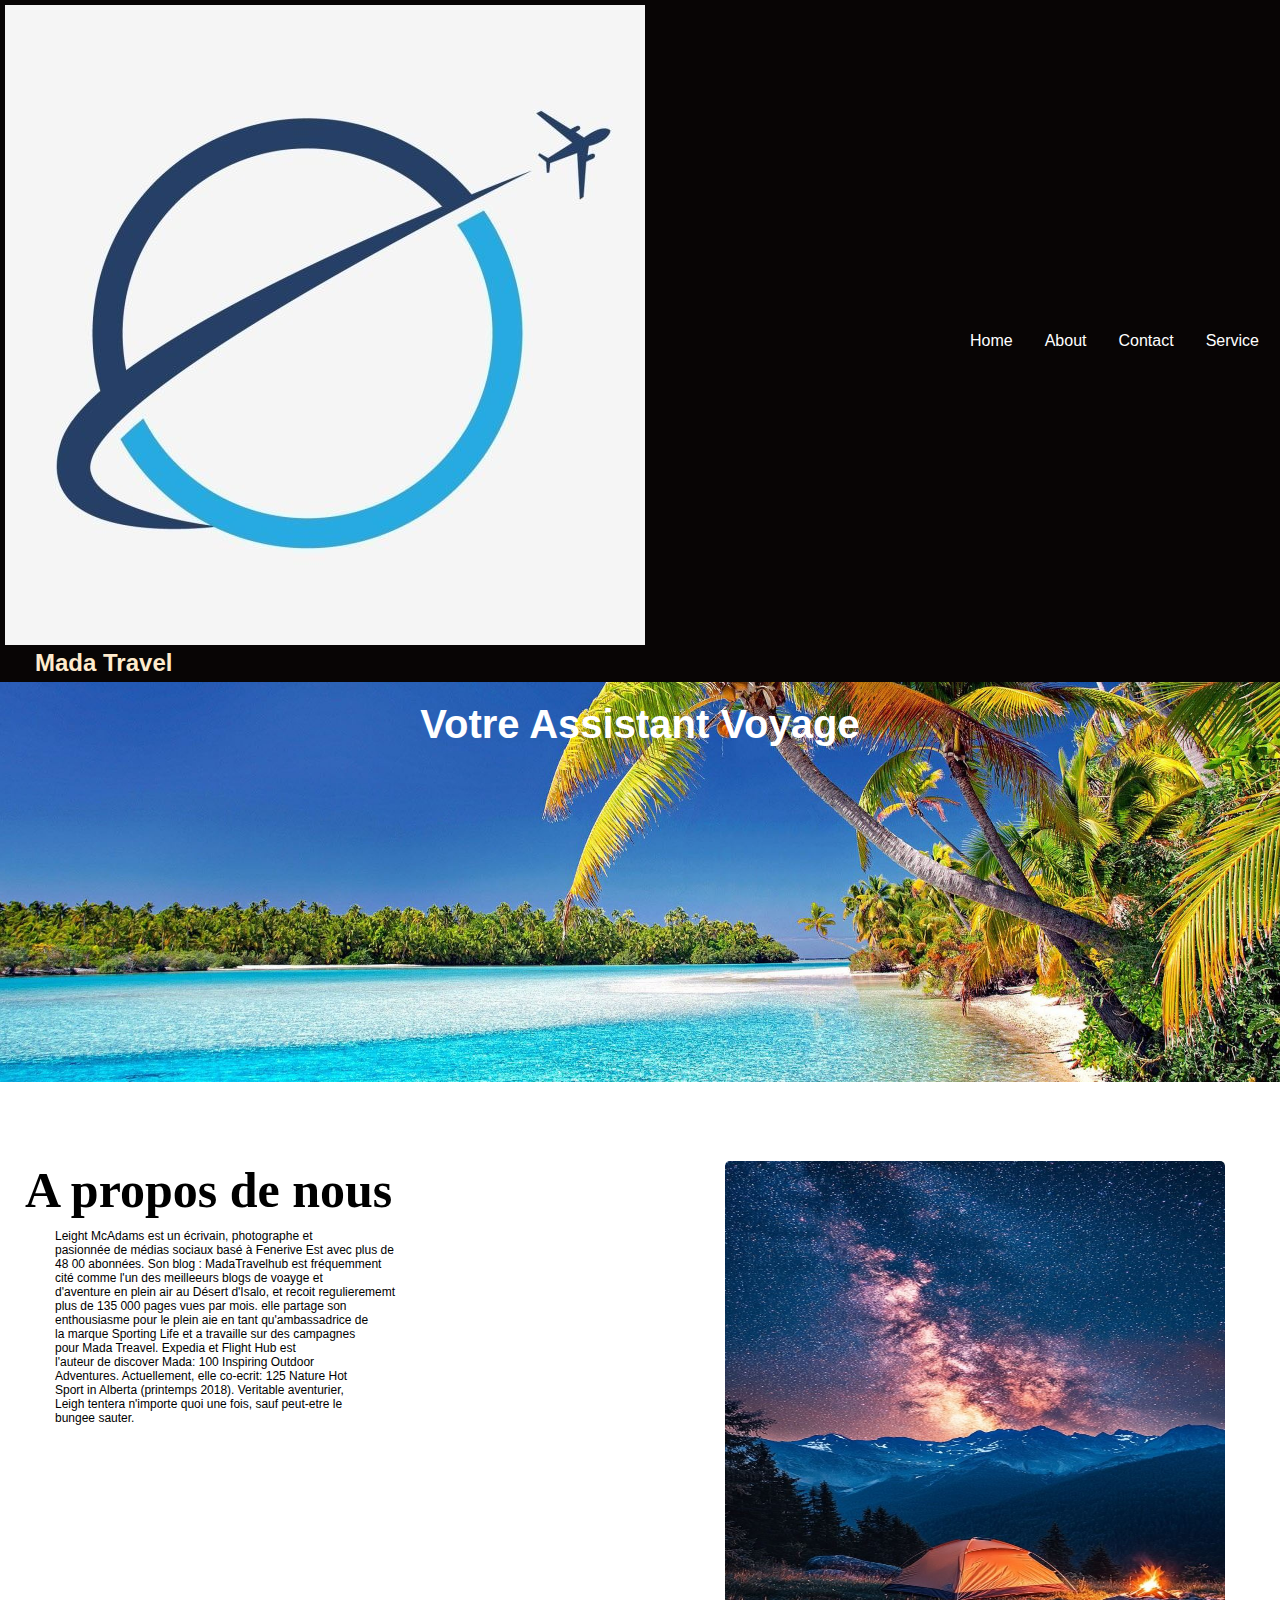
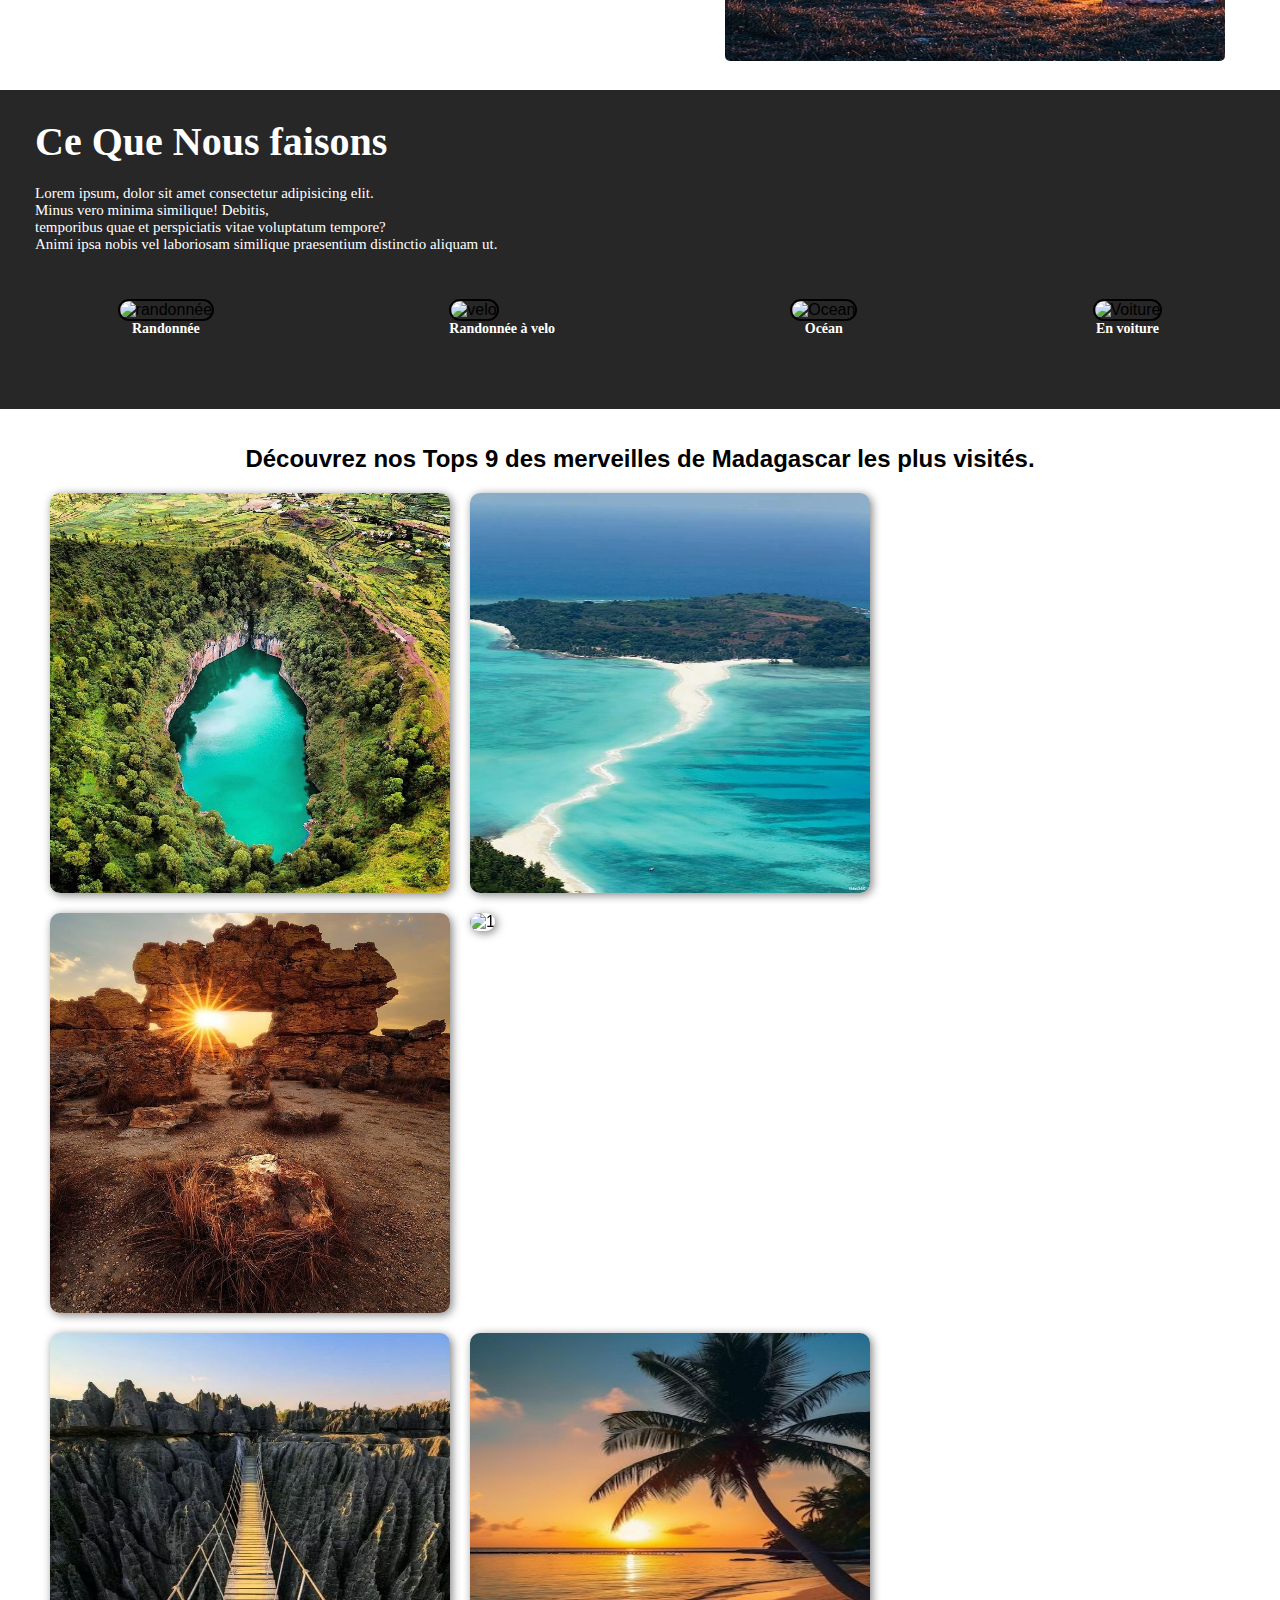
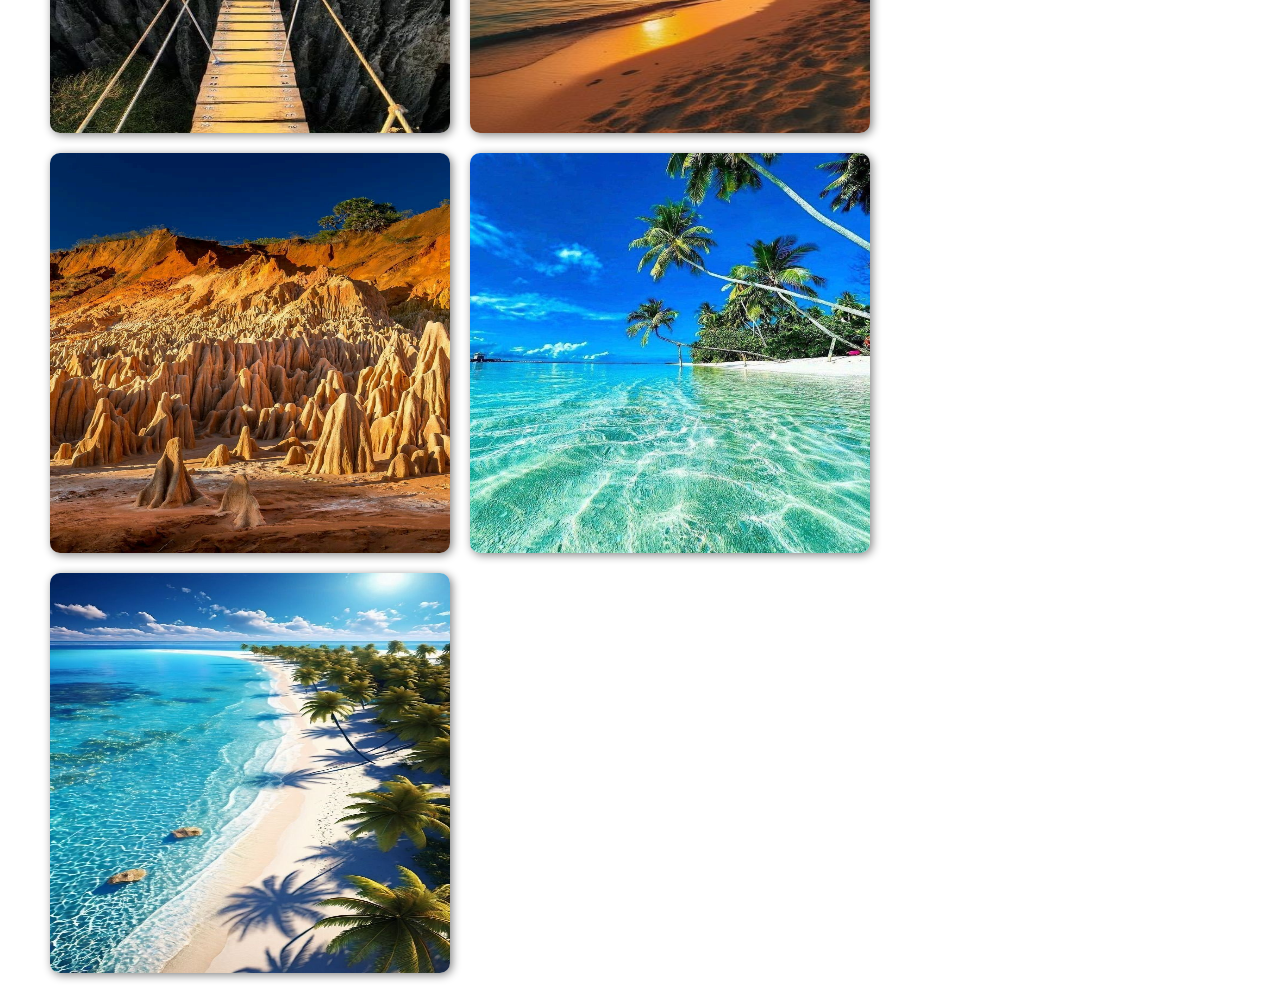
==== commit 60219e84: "push modif" ====
--- a/index.html
+++ b/index.html
@@ -6,36 +6,33 @@
     <meta name="viewport" content="width=device-width, initial-scale=1.0">
     <title>Document</title>
     <link rel="stylesheet" href="style.css" type="text/css">
-    <link rel="stylesheet" href="fonts/fontawesome.css">
 </head>
 
 <body>
     <nav class="navbar">
         <div class="logo">
-            <h2><span>MADA</span><span style="color: red;"> TRAVEL &copy</span></h2>
+            <img src="photo/logo2.jpg" alt="" class="image">
+            <h2>Mada Travel</h2>
         </div>
 
         <div class="navbar-links">
             <ul>
-                <li><a href="#" target="_blank">Accueil</a></li>
-                <li><a href="about/about.html" target="_blank">A propos</a></li>
-                <li><a href="contact/contact.html" target="_blank">Nous contacter</a></li>
-                <li><a href="service/service.html" target="_blank">Services</a></li>
+                <li><a href="page1.html" target="_blank">Home</a></li>
+                <li><a href="about/about.html" target="_blank">About</a></li>
+                <li><a href="contact/contact.html" target="_blank">Contact</a></li>
+                <li><a href="service/service.html" target="_blank">Service</a></li>
             </ul>
         </div>
     </nav>
 
-    <body>
         <div class="container">
             <div class="text">
-                <br><br>
-                <h1>Votre Assistant Voyage à <br>
-                    Madagascar</h1>
-                <hr style="border: 2px solid orange; width: 300px;">
+                <h1>Votre Assistant Voyage</h1>
             </div>
         </div>
+        <br>
+        <br><br>
         <div>
-
             <div class="page">
                 <div>
                     <h1 class="titre2">A propos de nous</h1>
@@ -102,172 +99,93 @@
             </div>
             <br><br><br><br>
         </section>
-        <br><br>
-        <section class="sect">
-            <h2 style="text-align: center;">Découvrez nos Tops 9 des merveilles de Madagascar les plus visités.</h2>
-            <div class="lists">
-                <div class="card">
-                    <div class="front">
-                        <img src="photo/tritriva.jpg" alt="1" width="400px" height="400px">
-                    </div>
-                    <div class="back">
-                        <p style="text-align: center;"> <strong> Le Lac Tritriva, </strong><br><br>
-                            situé à environ 20 kilomètres à l'ouest d'Antsirabe, <br>
-                            est un lac de cratère volcanique niché dans les Hautes <br>
-                            Terres centrales de Madagascar. <br><br>
-                            Ce lac est réputé pour ses eaux aux teintes bleu-vert vibrantes, <br>
-                            qui changent en fonction de la lumière et des <br>
-                            conditions météorologiques2.</p>
-                    </div>
-                    <!--  -->
+<br><br>
+<section class="sect"> 
+    <h2 style="text-align: center;">Découvrez nos Tops 9 des merveilles de Madagascar les plus visités.</h2> 
+<div class="lists"> 
+        <div class="card"> 
+                <div class="front"> 
+                    <img src="photo/tritriva.jpg" alt="1" width="400px" height="400px"> 
+                </div> 
+        <div class="back"> 
+                <p style="text-align: center;"> <strong> Le Lac Tritriva, </strong><br><br>
+                    situé à environ 20 kilomètres à l'ouest d'Antsirabe, <br>
+                    est un lac de cratère volcanique niché dans les Hautes <br>
+                    Terres centrales de Madagascar. <br><br>
+                    Ce lac est réputé pour ses eaux aux teintes bleu-vert vibrantes, <br>
+                    qui changent en fonction de la lumière et des <br>
+                    conditions météorologiques2.</p> 
+    </div> 
+    <!--  -->
 
-                </div>
-                <div class="card">
-                    <div class="front">
-                        <img src="photo/iranja.jpg" alt="1" width="400px" height="400px">
-                    </div>
-                    <div class="back">
-                        <p style="text-align: center;"> <strong>NOSY Iranja</strong> <br><br>
-                            Nosy Iranja, se situe au large<br>
-                            de la fameuse cote nord-ouest de Madagscar, <br>
-                            baignant dans l'eau chaud du canal de Mozambique. <br>
-                            cette ile de l'ocean indien est en réalité formé de deux petits <br>
-                            ilots par un mince banc de sable blanc recouvert par l'eau à marée haute.</p>
-                    </div>
-                </div>
-                <div class="card">
-                    <div class="front">
-                        <img src="photo/soleil.jpg" alt="1" width="400px" height="400px">
-                    </div>
-                    <div class="back">
-                        <p style="text-align: center;"> <strong>ISALO</strong><br><br>
-                            le parc national d'isalo est situé dans la région d'Ihorombe. <br>
-                            à environ 700 Km de la capital du pays. Il draine une population tres <br>
-                            importante de touristes. Ces dérnier sont attirés par ses nombreuses piscines naturelles</p>
-                    </div>
-                </div>
-                <div class="card">
-                    <div class="front">
-                        <img src="photo/sute.jpg" alt="1" width="400px" height="400px">
-                    </div>
-                    <div class="back">
-                        <p style="text-align: center;"><strong>Chute de la lily</strong> <br><br>
-                            La Chute de la Lily se trouve dans la région d’Itasy,<br>
-                            District de Soavinandriana, Commune Ampefy. Elle est située à 5 km d’Ambodiamontana. <br>
-                            Pour y arriver, on passe par ces lieux : Mahiatrondro, Amparihy, <br>
-                            Antafofo.</p>
-                    </div>
-                </div>
-                <div class="card">
-                    <div class="front">
-                        <img src="photo/tetezana.jpg" alt="nos destinations" width="400px" height="400px">
-                    </div>
-                    <div class="back">
-                        <p style="text-align: center;"><strong>Tsigy de BEMARAHA</strong><br><br>
-                            Le Parc National Bemaraha se trouve au Sud la Région Melaky, <br>
-                            à la limite Nord de la Région Menabe, <br>
-                            dans le centre Ouest de Madagascar. <br>
-                            Parc National classé Patrimoine Mondial au paysage de Tsingy de différentes formes où
-                            lémuriens, <br>
-                            oiseaux terrestres et aquatiques, chauves-souris, amphibiens, reptiles, <br>
-                            des mammifères endémiques et une flore de plus de 650 espèces de plantes sont répertoriés.
+    </div> 
+        <div class="card">
+            <div class="front"> 
+                <img src="photo/iranja.jpg" alt="1" width="400px" height="400px"> 
+            </div> 
+        <div class="back"> 
+        <p>Voici l'histoire de l'image 2.</p> 
+    </div> 
+    </div> 
+        <div class="card"> 
+            <div class="front"> 
+                <img src="photo/soleil.jpg" alt="1" width="400px" height="400px">
+            </div> 
+        <div class="back"> 
+            <p>Voici l'histoire de l'image 3.</p> 
+        </div> 
+    </div> 
+    <div class="card"> 
+        <div class="front"> 
+                <img src="photo/sute.jpg" alt="1" width="400px" height="400px">
+        </div> 
+        <div class="back"> 
+            <p>Voici l'histoire de l'image 4.</p> 
+        </div> 
+    </div> 
+    <div class="card">
+            <div class="front"> 
+                <img src="photo/tetezana.jpg" alt="nos destinations" width="400px" height="400px"> 
+            </div>
+        <div class="back"> 
+            <p>Voici l'histoire de l'image 5.</p> 
+        </div> 
+    </div> 
+    <div class="card"> 
+        <div class="front"> 
+            <img src="photo/fond fond.jpg" alt="1" width="400px" height="400px"> 
+        </div> 
+        <div class="back"> 
+            <p>Voici l'histoire de l'image 6.</p> 
+        </div> 
+    </div> 
+    <div class="card"> 
+            <div class="front"> 
+                <img src="photo/majamga.jpg" alt="1" width="400px" height="400px"> 
+            </div> 
+        <div class="back"> 
+            <p>Voici l'histoire de l'image 7.</p> 
+        </div> 
+    </div> 
+    <div class="card">
+        <div class="front"> 
+            <img src="photo/fond h1.jpg" alt="1" width="400px" height="400px"> 
+        </div> 
+        <div class="back"> 
+            <p>Voici l'histoire de l'image 8.</p> 
+        </div> 
+    </div> 
+    <div class="card"> 
+        <div class="front"> 
+            <img src="photo/plage.jpg" alt="1" width="400px" height="400px"> 
+        </div> 
+        <div class="back"> 
+            <p>Voici l'histoire de l'image 9.</p>
+        </div>
+    </div> 
+</div> 
+</section>
 
-                            Il constitue un château d’eau pour toute la partie en aval du plateau de Bemaraha, surtout
-                            au niveau du complexe Manambolomaty, qui est l’un des trois sites RAMSAR de Madagascar, et
-                            au niveau du grenier à riz de la région
-                        </p>
-                    </div>
-                </div>
-                <div class="card">
-                    <div class="front">
-                        <img src="photo/diego.webp" alt="1" width="400px" height="400px">
-                    </div>
-                    <div class="back">
-                        <p style="text-align: center;"> <strong>La mer d'Emeraude</strong> <br><br>
-                            La mer d'Émeraude est un lagon de Madagascar situé à l'entrée de la baie de Diego-Suarez,
-                            <br>
-                            à l'extrême Nord du pays. Site préservé du tourisme, <br>
-                            certains îlots déserts sont accessibles en embarquant sur des barques de pêcheurs depuis le
-                            village de Ramena.
-                            Il s'agit d'un vaste lagon caractérisé par une teinte turquoise due à sa faible profondeur
-                            en eau conjugué aux fonds sablonneux et est séparée de l'Océan Indien par une barrière de
-                            corail ainsi qu'un chapelet d'îlots. Les 3 principaux îlots sont Nosy Antaly Be, Nosy Diego
-                            et Nosy Suarez.
-                        </p>
-                    </div>
-                </div>
-                <div class="card">
-                    <div class="front">
-                        <img src="photo/majamga.jpg" alt="1" width="400px" height="400px">
-                    </div>
-                    <div class="back">
-                        <p style="text-align: center;"><strong>AKARAFANTSIKA</strong> <br><br>
-                            Le parc est un refuge pour les lémuriens et les oiseaux endémiques. <br>
-                            Huit espèces de lémuriens ont été observées à Ankarafantsika dont les fameux Microcebus,
-                            <br>
-                            les plus petits primates au monde. 129 espèces d’oiseaux nichent dans la forêt
-                            d’Ankarafantsika, <br>
-                            véritable paradis des ornithologues. 75 d’entre elles en sont endémiques, <br>
-                            notamment le Pygargue de Madagascar, unique espèce de rapace diurne classée à l’état <br>
-                            critique (CR) en Afrique par l’IUCN en 2008.
-                        </p>
-                    </div>
-                </div>
-                <div class="card">
-                    <div class="front">
-                        <img src="photo/fond h1.jpg" alt="1" width="400px" height="400px">
-                    </div>
-                    <div class="back">
-                        <p style="text-align: center;"><strong>Antsanitia</strong><br><br>
-                            Antsanitia est l'une des pepites de l'ile. <br>
-                            Situe a quelque kilometre de Mahajanga, <br>
-                            Cette plage en vaut le detour! il est possible de se baigner dans une eau chaude et
-                            transparente, <br>
-                            d'apercevoir des lemurien et meme des baleines pour les plus chganceux! De plus, <br>
-                            cette plage de sable fin n'est pas soumise au touriste de massa. <br>
-                            Cachee par les forets et reliee par une route en terre, Antsanitia est bien gardee.</p>
-                    </div>
-                </div>
-                <div class="card">
-                    <div class="front">
-                        <img src="photo/baobab.jpg" alt="1" width="400px" height="400px">
-                    </div>
-                    <div class="back">
-                        <p style="text-align: center;"> <strong>Aller de baobab</strong><br><br>
-                            L'aller de baobab fait partie des plus beaux sites de la grande ile. <br>
-                            Veritable patrimoine national, <br>
-                            ce lieu, non loin de Morondava, <br>
-                            est incontournable lors d'un voyage au <strong>centre ouest de Madagascar</strong></p>
-                    </div>
-                </div>
-            </div>
-        </section><br><br><br>
-        <footer>
-            <div class="waves">
-                <div class="wave" id="wave1"></div>
-                <div class="wave" id="wave2"></div>
-                <div class="wave" id="wave3"></div>
-                <div class="wave" id="wave4"></div>
-            </div>
-            <ul class="social_icon">
-                <li><a href=""><ion-icon name="logo-facebook"></ion-icon></a></li>
-                <li><a href=""><ion-icon name="logo-twitter"></ion-icon></a></li>
-                <li><a href=""><ion-icon name="logo-linkedin"></ion-icon></a></li>
-                <li><a href=""><ion-icon name="logo-instagram"></ion-icon></a></li>
-            </ul>
-            <ul class="menu">
-                <li><a href="">Home</a></li>
-                <li><a href="">About</a></li>
-                <li><a href="">Services</a></li>
-                <li><a href="">Team</a></li>
-                <li><a href="">Contact</a></li>
-            </ul>
-            <p>0201 MADATEL&copy; | All Rights Reserved</p>
-        </footer>
-        <script type="module" src="https://unpkg.com/ionicons@7.1.0/dist/ionicons/ionicons.esm.js"></script>
-        <script nomodule src="https://unpkg.com/ionicons@7.1.0/dist/ionicons/ionicons.js"></script>
-
-</html>
-</body>
+    </body>
 
 </html>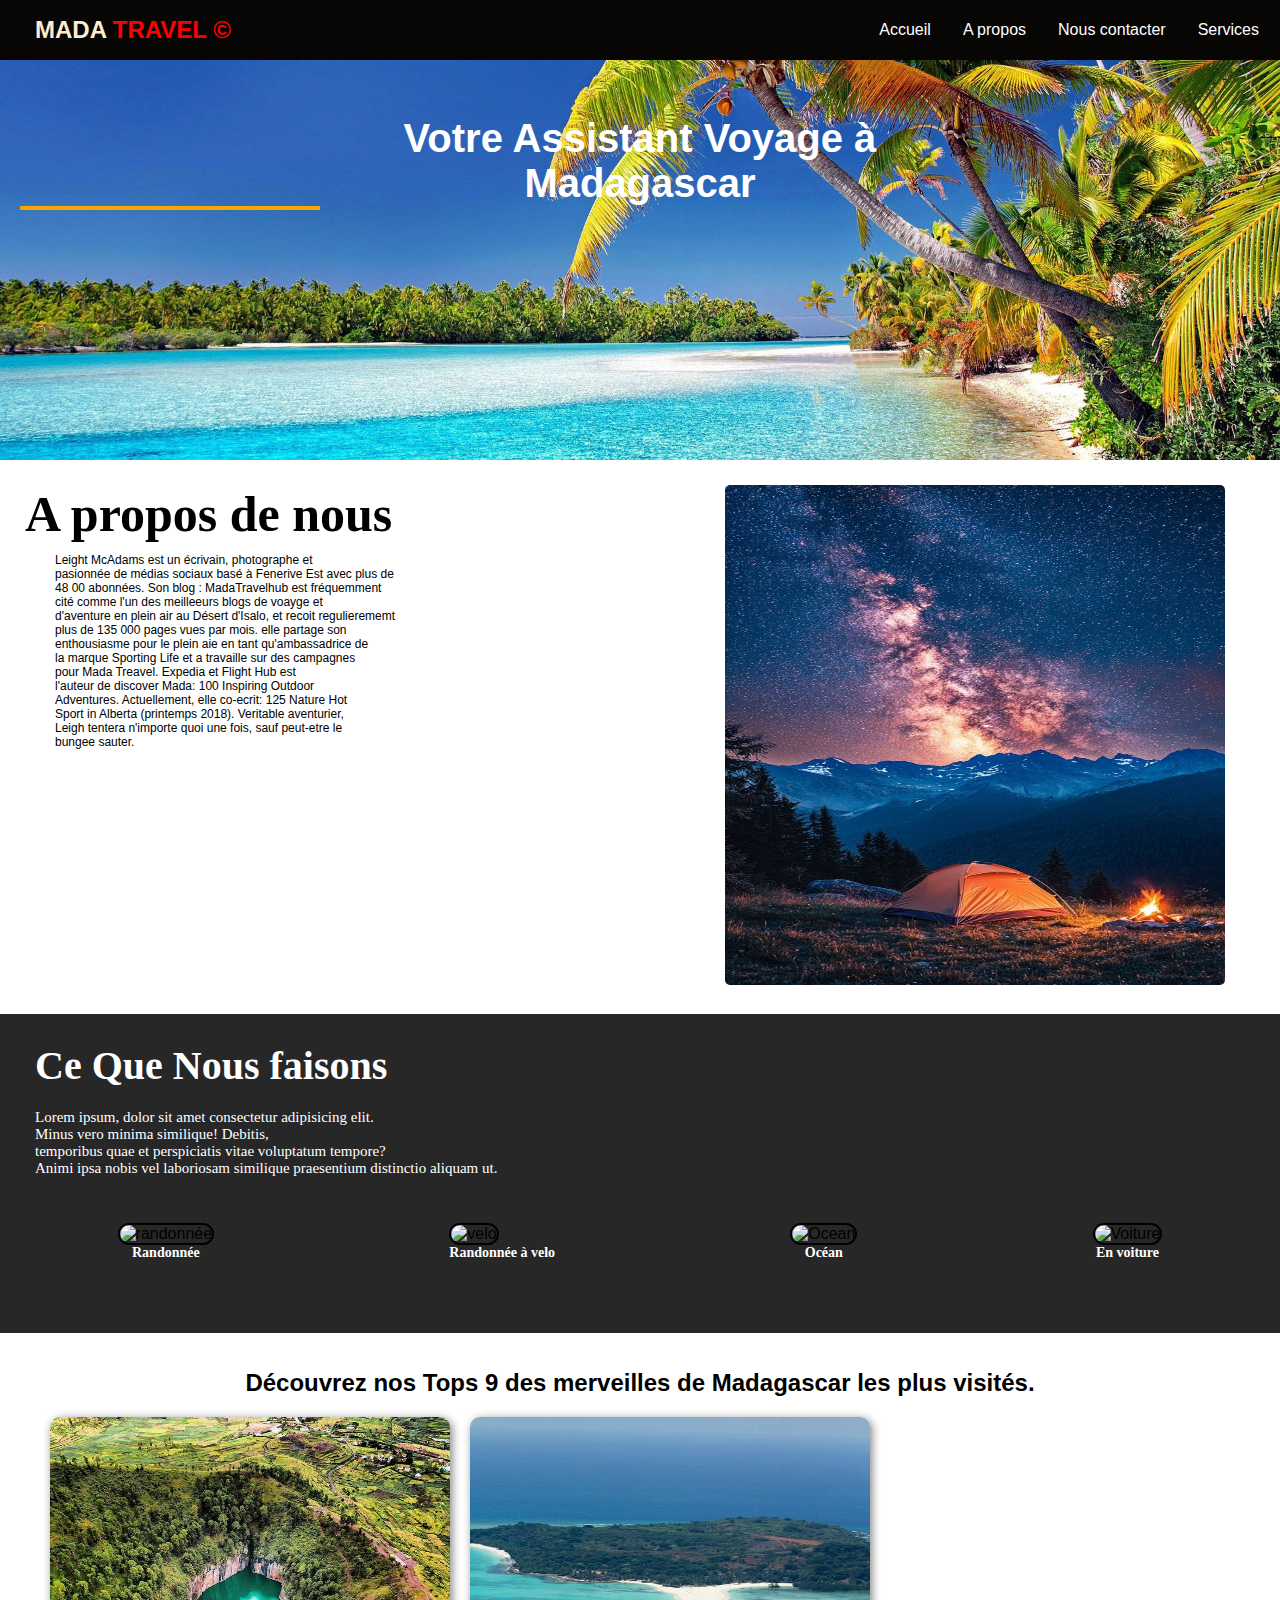
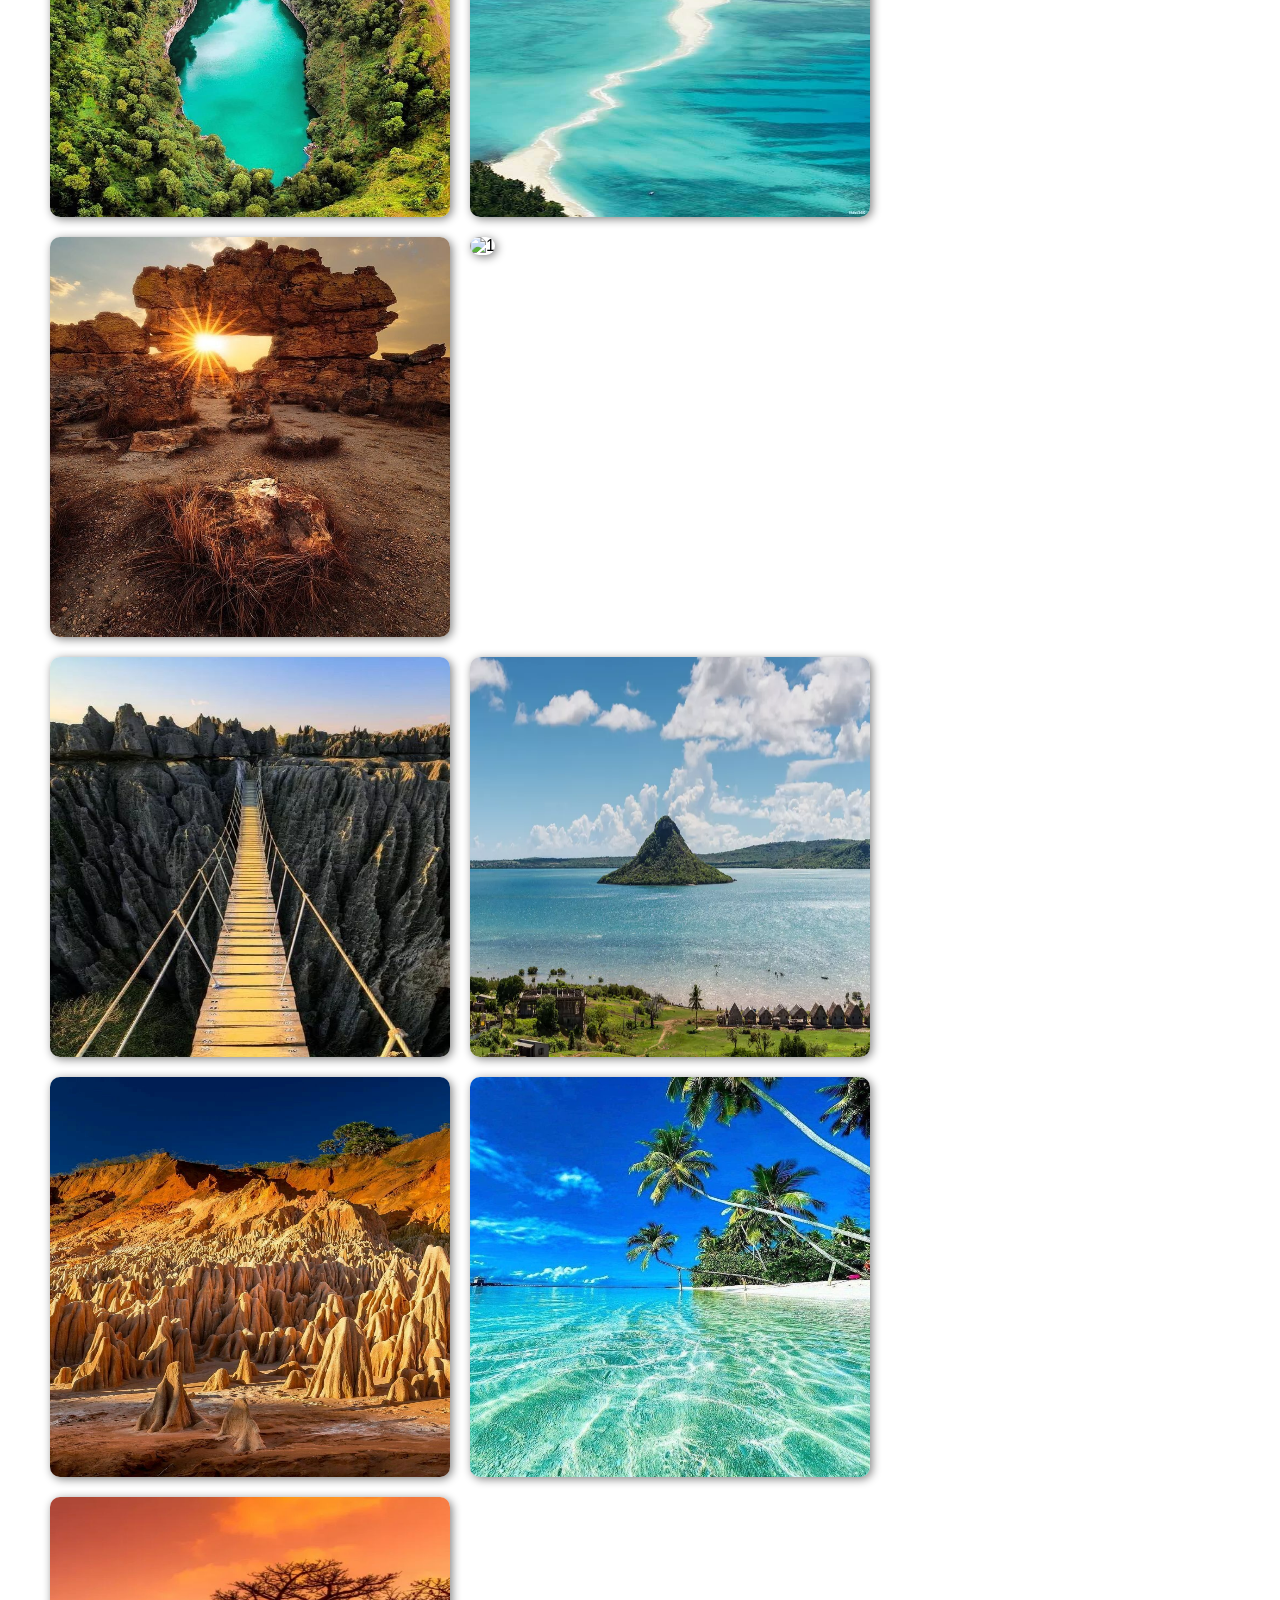
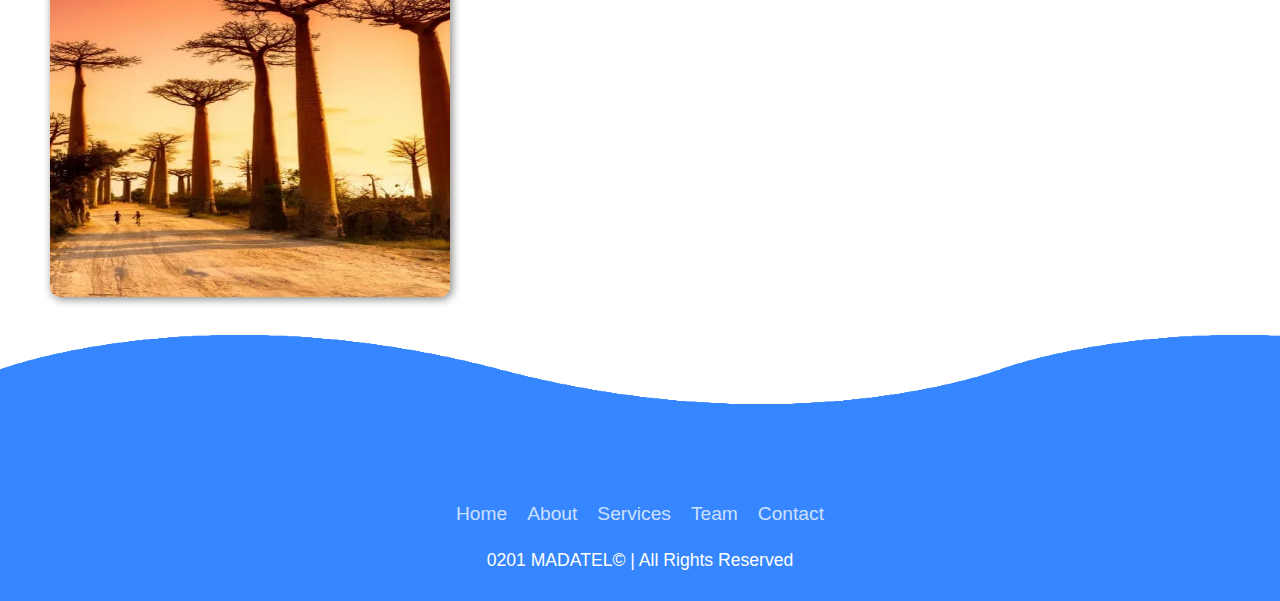
==== commit cd38b2f2: "Yeeepaaaa" ====
--- a/index.html
+++ b/index.html
@@ -6,33 +6,36 @@
     <meta name="viewport" content="width=device-width, initial-scale=1.0">
     <title>Document</title>
     <link rel="stylesheet" href="style.css" type="text/css">
+    <link rel="stylesheet" href="fonts/fontawesome.css">
 </head>
 
 <body>
     <nav class="navbar">
         <div class="logo">
-            <img src="photo/logo2.jpg" alt="" class="image">
-            <h2>Mada Travel</h2>
+            <h2><span>MADA</span><span style="color: red;"> TRAVEL &copy</span></h2>
         </div>
 
         <div class="navbar-links">
             <ul>
-                <li><a href="page1.html" target="_blank">Home</a></li>
-                <li><a href="about/about.html" target="_blank">About</a></li>
-                <li><a href="contact/contact.html" target="_blank">Contact</a></li>
-                <li><a href="service/service.html" target="_blank">Service</a></li>
+                <li><a href="#" target="_blank">Accueil</a></li>
+                <li><a href="about/about.html" target="_blank">A propos</a></li>
+                <li><a href="contact/contact.html" target="_blank">Nous contacter</a></li>
+                <li><a href="service/service.html" target="_blank">Services</a></li>
             </ul>
         </div>
     </nav>
 
+    <body>
         <div class="container">
             <div class="text">
-                <h1>Votre Assistant Voyage</h1>
-            </div>
-        </div>
-        <br>
-        <br><br>
+                <br><br>
+                <h1>Votre Assistant Voyage à <br>
+                    Madagascar</h1>
+                <hr style="border: 2px solid orange; width: 300px;">
+            </div>
+        </div>
         <div>
+
             <div class="page">
                 <div>
                     <h1 class="titre2">A propos de nous</h1>
@@ -99,93 +102,172 @@
             </div>
             <br><br><br><br>
         </section>
-<br><br>
-<section class="sect"> 
-    <h2 style="text-align: center;">Découvrez nos Tops 9 des merveilles de Madagascar les plus visités.</h2> 
-<div class="lists"> 
-        <div class="card"> 
-                <div class="front"> 
-                    <img src="photo/tritriva.jpg" alt="1" width="400px" height="400px"> 
-                </div> 
-        <div class="back"> 
-                <p style="text-align: center;"> <strong> Le Lac Tritriva, </strong><br><br>
-                    situé à environ 20 kilomètres à l'ouest d'Antsirabe, <br>
-                    est un lac de cratère volcanique niché dans les Hautes <br>
-                    Terres centrales de Madagascar. <br><br>
-                    Ce lac est réputé pour ses eaux aux teintes bleu-vert vibrantes, <br>
-                    qui changent en fonction de la lumière et des <br>
-                    conditions météorologiques2.</p> 
-    </div> 
-    <!--  -->
-
-    </div> 
-        <div class="card">
-            <div class="front"> 
-                <img src="photo/iranja.jpg" alt="1" width="400px" height="400px"> 
-            </div> 
-        <div class="back"> 
-        <p>Voici l'histoire de l'image 2.</p> 
-    </div> 
-    </div> 
-        <div class="card"> 
-            <div class="front"> 
-                <img src="photo/soleil.jpg" alt="1" width="400px" height="400px">
-            </div> 
-        <div class="back"> 
-            <p>Voici l'histoire de l'image 3.</p> 
-        </div> 
-    </div> 
-    <div class="card"> 
-        <div class="front"> 
-                <img src="photo/sute.jpg" alt="1" width="400px" height="400px">
-        </div> 
-        <div class="back"> 
-            <p>Voici l'histoire de l'image 4.</p> 
-        </div> 
-    </div> 
-    <div class="card">
-            <div class="front"> 
-                <img src="photo/tetezana.jpg" alt="nos destinations" width="400px" height="400px"> 
-            </div>
-        <div class="back"> 
-            <p>Voici l'histoire de l'image 5.</p> 
-        </div> 
-    </div> 
-    <div class="card"> 
-        <div class="front"> 
-            <img src="photo/fond fond.jpg" alt="1" width="400px" height="400px"> 
-        </div> 
-        <div class="back"> 
-            <p>Voici l'histoire de l'image 6.</p> 
-        </div> 
-    </div> 
-    <div class="card"> 
-            <div class="front"> 
-                <img src="photo/majamga.jpg" alt="1" width="400px" height="400px"> 
-            </div> 
-        <div class="back"> 
-            <p>Voici l'histoire de l'image 7.</p> 
-        </div> 
-    </div> 
-    <div class="card">
-        <div class="front"> 
-            <img src="photo/fond h1.jpg" alt="1" width="400px" height="400px"> 
-        </div> 
-        <div class="back"> 
-            <p>Voici l'histoire de l'image 8.</p> 
-        </div> 
-    </div> 
-    <div class="card"> 
-        <div class="front"> 
-            <img src="photo/plage.jpg" alt="1" width="400px" height="400px"> 
-        </div> 
-        <div class="back"> 
-            <p>Voici l'histoire de l'image 9.</p>
-        </div>
-    </div> 
-</div> 
-</section>
-
-    </body>
+        <br><br>
+        <section class="sect">
+            <h2 style="text-align: center;">Découvrez nos Tops 9 des merveilles de Madagascar les plus visités.</h2>
+            <div class="lists">
+                <div class="card">
+                    <div class="front">
+                        <img src="photo/tritriva.jpg" alt="1" width="400px" height="400px">
+                    </div>
+                    <div class="back">
+                        <p style="text-align: center;"> <strong> Le Lac Tritriva, </strong><br><br>
+                            situé à environ 20 kilomètres à l'ouest d'Antsirabe, <br>
+                            est un lac de cratère volcanique niché dans les Hautes <br>
+                            Terres centrales de Madagascar. <br><br>
+                            Ce lac est réputé pour ses eaux aux teintes bleu-vert vibrantes, <br>
+                            qui changent en fonction de la lumière et des <br>
+                            conditions météorologiques2.</p>
+                    </div>
+                    <!--  -->
+
+                </div>
+                <div class="card">
+                    <div class="front">
+                        <img src="photo/iranja.jpg" alt="1" width="400px" height="400px">
+                    </div>
+                    <div class="back">
+                        <p style="text-align: center;"> <strong>NOSY Iranja</strong> <br><br>
+                            Nosy Iranja, se situe au large<br>
+                            de la fameuse cote nord-ouest de Madagscar, <br>
+                            baignant dans l'eau chaud du canal de Mozambique. <br>
+                            cette ile de l'ocean indien est en réalité formé de deux petits <br>
+                            ilots par un mince banc de sable blanc recouvert par l'eau à marée haute.</p>
+                    </div>
+                </div>
+                <div class="card">
+                    <div class="front">
+                        <img src="photo/soleil.jpg" alt="1" width="400px" height="400px">
+                    </div>
+                    <div class="back">
+                        <p style="text-align: center;"> <strong>ISALO</strong><br><br>
+                            le parc national d'isalo est situé dans la région d'Ihorombe. <br>
+                            à environ 700 Km de la capital du pays. Il draine une population tres <br>
+                            importante de touristes. Ces dérnier sont attirés par ses nombreuses piscines naturelles</p>
+                    </div>
+                </div>
+                <div class="card">
+                    <div class="front">
+                        <img src="photo/sute.jpg" alt="1" width="400px" height="400px">
+                    </div>
+                    <div class="back">
+                        <p style="text-align: center;"><strong>Chute de la lily</strong> <br><br>
+                            La Chute de la Lily se trouve dans la région d’Itasy,<br>
+                            District de Soavinandriana, Commune Ampefy. Elle est située à 5 km d’Ambodiamontana. <br>
+                            Pour y arriver, on passe par ces lieux : Mahiatrondro, Amparihy, <br>
+                            Antafofo.</p>
+                    </div>
+                </div>
+                <div class="card">
+                    <div class="front">
+                        <img src="photo/tetezana.jpg" alt="nos destinations" width="400px" height="400px">
+                    </div>
+                    <div class="back">
+                        <p style="text-align: center;"><strong>Tsigy de BEMARAHA</strong><br><br>
+                            Le Parc National Bemaraha se trouve au Sud la Région Melaky, <br>
+                            à la limite Nord de la Région Menabe, <br>
+                            dans le centre Ouest de Madagascar. <br>
+                            Parc National classé Patrimoine Mondial au paysage de Tsingy de différentes formes où
+                            lémuriens, <br>
+                            oiseaux terrestres et aquatiques, chauves-souris, amphibiens, reptiles, <br>
+                            des mammifères endémiques et une flore de plus de 650 espèces de plantes sont répertoriés.
+
+                            Il constitue un château d’eau pour toute la partie en aval du plateau de Bemaraha, surtout
+                            au niveau du complexe Manambolomaty, qui est l’un des trois sites RAMSAR de Madagascar, et
+                            au niveau du grenier à riz de la région
+                        </p>
+                    </div>
+                </div>
+                <div class="card">
+                    <div class="front">
+                        <img src="photo/diego.webp" alt="1" width="400px" height="400px">
+                    </div>
+                    <div class="back">
+                        <p style="text-align: center;"> <strong>La mer d'Emeraude</strong> <br><br>
+                            La mer d'Émeraude est un lagon de Madagascar situé à l'entrée de la baie de Diego-Suarez,
+                            <br>
+                            à l'extrême Nord du pays. Site préservé du tourisme, <br>
+                            certains îlots déserts sont accessibles en embarquant sur des barques de pêcheurs depuis le
+                            village de Ramena.
+                            Il s'agit d'un vaste lagon caractérisé par une teinte turquoise due à sa faible profondeur
+                            en eau conjugué aux fonds sablonneux et est séparée de l'Océan Indien par une barrière de
+                            corail ainsi qu'un chapelet d'îlots. Les 3 principaux îlots sont Nosy Antaly Be, Nosy Diego
+                            et Nosy Suarez.
+                        </p>
+                    </div>
+                </div>
+                <div class="card">
+                    <div class="front">
+                        <img src="photo/majamga.jpg" alt="1" width="400px" height="400px">
+                    </div>
+                    <div class="back">
+                        <p style="text-align: center;"><strong>AKARAFANTSIKA</strong> <br><br>
+                            Le parc est un refuge pour les lémuriens et les oiseaux endémiques. <br>
+                            Huit espèces de lémuriens ont été observées à Ankarafantsika dont les fameux Microcebus,
+                            <br>
+                            les plus petits primates au monde. 129 espèces d’oiseaux nichent dans la forêt
+                            d’Ankarafantsika, <br>
+                            véritable paradis des ornithologues. 75 d’entre elles en sont endémiques, <br>
+                            notamment le Pygargue de Madagascar, unique espèce de rapace diurne classée à l’état <br>
+                            critique (CR) en Afrique par l’IUCN en 2008.
+                        </p>
+                    </div>
+                </div>
+                <div class="card">
+                    <div class="front">
+                        <img src="photo/fond h1.jpg" alt="1" width="400px" height="400px">
+                    </div>
+                    <div class="back">
+                        <p style="text-align: center;"><strong>Antsanitia</strong><br><br>
+                            Antsanitia est l'une des pepites de l'ile. <br>
+                            Situe a quelque kilometre de Mahajanga, <br>
+                            Cette plage en vaut le detour! il est possible de se baigner dans une eau chaude et
+                            transparente, <br>
+                            d'apercevoir des lemurien et meme des baleines pour les plus chganceux! De plus, <br>
+                            cette plage de sable fin n'est pas soumise au touriste de massa. <br>
+                            Cachee par les forets et reliee par une route en terre, Antsanitia est bien gardee.</p>
+                    </div>
+                </div>
+                <div class="card">
+                    <div class="front">
+                        <img src="photo/baobab.jpg" alt="1" width="400px" height="400px">
+                    </div>
+                    <div class="back">
+                        <p style="text-align: center;"> <strong>Aller de baobab</strong><br><br>
+                            L'aller de baobab fait partie des plus beaux sites de la grande ile. <br>
+                            Veritable patrimoine national, <br>
+                            ce lieu, non loin de Morondava, <br>
+                            est incontournable lors d'un voyage au <strong>centre ouest de Madagascar</strong></p>
+                    </div>
+                </div>
+            </div>
+        </section><br><br><br>
+        <footer>
+            <div class="waves">
+                <div class="wave" id="wave1"></div>
+                <div class="wave" id="wave2"></div>
+                <div class="wave" id="wave3"></div>
+                <div class="wave" id="wave4"></div>
+            </div>
+            <ul class="social_icon">
+                <li><a href=""><ion-icon name="logo-facebook"></ion-icon></a></li>
+                <li><a href=""><ion-icon name="logo-twitter"></ion-icon></a></li>
+                <li><a href=""><ion-icon name="logo-linkedin"></ion-icon></a></li>
+                <li><a href=""><ion-icon name="logo-instagram"></ion-icon></a></li>
+            </ul>
+            <ul class="menu">
+                <li><a href="">Home</a></li>
+                <li><a href="">About</a></li>
+                <li><a href="">Services</a></li>
+                <li><a href="">Team</a></li>
+                <li><a href="">Contact</a></li>
+            </ul>
+            <p>0201 MADATEL&copy; | All Rights Reserved</p>
+        </footer>
+        <script type="module" src="https://unpkg.com/ionicons@7.1.0/dist/ionicons/ionicons.esm.js"></script>
+        <script nomodule src="https://unpkg.com/ionicons@7.1.0/dist/ionicons/ionicons.js"></script>
+
+</html>
+</body>
 
 </html>